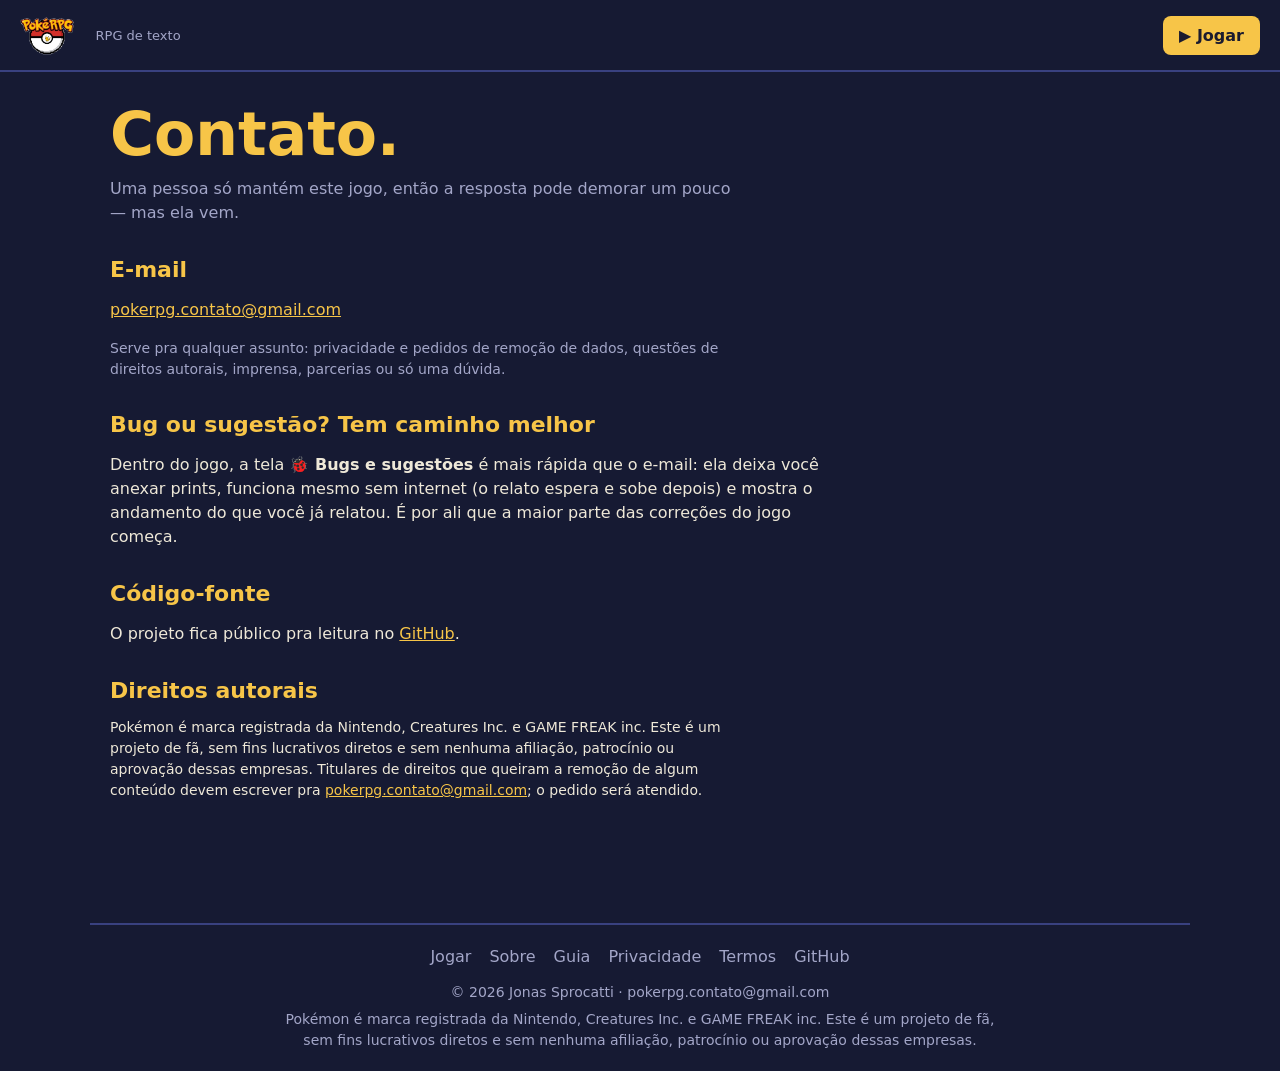
==== contato.html @ 0fe78b16 "feat: o site ganha as páginas que a revisão do AdSense procura O jogo era uma URL só: tudo montado e" ====
<!doctype html>
<html lang="pt-BR">
<head>
<meta charset="utf-8">
<meta name="viewport" content="width=device-width, initial-scale=1, viewport-fit=cover">
<title>Contato — PokéRPG</title>
<meta name="description" content="Como falar com quem mantém o PokéRPG: e-mail para privacidade, direitos autorais e imprensa, e o caminho mais rápido para bugs e sugestões.">
<link rel="canonical" href="https://poke-rpg-omega.vercel.app/contato.html">
<link rel="stylesheet" href="css/estilo.css">
<link rel="icon" type="image/png" sizes="32x32" href="img/favicon-32.png">
<link rel="icon" type="image/png" sizes="192x192" href="img/icone-192.png">
<meta name="theme-color" content="#161A33">
<meta property="og:type" content="article">
<meta property="og:site_name" content="PokéRPG">
<meta property="og:locale" content="pt_BR">
<meta property="og:title" content="Contato — PokéRPG">
<meta property="og:description" content="Como falar com quem mantém o PokéRPG: e-mail para privacidade, direitos autorais e imprensa, e o caminho mais rápido para bugs e sugestões.">
<meta property="og:image" content="https://poke-rpg-omega.vercel.app/img/og-imagem.png">
</head>
<body>
<header class="top">
  <div class="brand"><a class="brand-logo" href="./" aria-label="PokéRPG — ir para o jogo"><img src="img/logo.png" alt="" class="logo" width="373" height="309"></a><small>RPG de texto</small></div>
  <div class="top-r"><a class="btn" href="./">▶ Jogar</a></div>
</header>
<div id="app">
<main class="create pagina">
  <h1>Contato.</h1>

  <p class="lead">Uma pessoa só mantém este jogo, então a resposta pode demorar um pouco — mas ela vem.</p>

  <h2>E-mail</h2>
  <p><a href="mailto:pokerpg.contato@gmail.com">pokerpg.contato@gmail.com</a></p>
  <p class="small muted">Serve pra qualquer assunto: privacidade e pedidos de remoção de dados, questões de
    direitos autorais, imprensa, parcerias ou só uma dúvida.</p>

  <h2>Bug ou sugestão? Tem caminho melhor</h2>
  <p>Dentro do jogo, a tela <b>🐞 Bugs e sugestões</b> é mais rápida que o e-mail: ela deixa você anexar prints,
    funciona mesmo sem internet (o relato espera e sobe depois) e mostra o andamento do que você já relatou. É
    por ali que a maior parte das correções do jogo começa.</p>

  <h2>Código-fonte</h2>
  <p>O projeto fica público pra leitura no
    <a href="https://github.com/JonasSprocatti/PokeRPG" target="_blank" rel="noopener">GitHub</a>.</p>

  <h2>Direitos autorais</h2>
  <p class="small">Pokémon é marca registrada da Nintendo, Creatures Inc. e GAME FREAK inc. Este é um projeto de fã, sem fins lucrativos diretos e sem nenhuma afiliação, patrocínio ou aprovação dessas empresas. Titulares de direitos que queiram a remoção de algum conteúdo devem escrever
    pra <a href="mailto:pokerpg.contato@gmail.com">pokerpg.contato@gmail.com</a>; o pedido será atendido.</p>
</main>
</div>
<footer class="rodape-site">
    <nav aria-label="Páginas do site">
      <a href="./">Jogar</a>
      <a href="sobre.html">Sobre</a>
      <a href="guia.html">Guia</a>
      <a href="privacidade.html">Privacidade</a>
      <a href="termos.html">Termos</a>
      <a href="https://github.com/JonasSprocatti/PokeRPG" target="_blank" rel="noopener">GitHub</a>
    </nav>
    <p class="small muted">© 2026 Jonas Sprocatti · <a href="mailto:pokerpg.contato@gmail.com">pokerpg.contato@gmail.com</a></p>
    <p class="small muted">Pokémon é marca registrada da Nintendo, Creatures Inc. e GAME FREAK inc. Este é um projeto de fã, sem fins lucrativos diretos e sem nenhuma afiliação, patrocínio ou aprovação dessas empresas.</p>
  </footer>
</body>
</html>
---- css/estilo.css ----
:root{
  --ink:#161A33; --panel:#1F2447; --panel2:#282E5A; --line:#394180;
  --text:#EEE8D8; --muted:#A3A6C8; --yellow:#F7C548; --grass:#5FB36A; --red:#E4572E;
  --paper:#F4EFE3; --paper-ink:#1C1F3A;
  --display:'Fredoka', 'Atkinson Hyperlegible', system-ui, sans-serif; /* títulos e números: arredondada, 2/5/8 bem distintos */
  --body:'Atkinson Hyperlegible', system-ui, -apple-system, 'Segoe UI', sans-serif;
  box-sizing:border-box;
  padding-top:env(safe-area-inset-top,0px); padding-bottom:env(safe-area-inset-bottom,0px);
}
*,*::before,*::after{box-sizing:inherit}
html,body{margin:0}
body{background:var(--ink);color:var(--text);font:16px/1.5 var(--body);min-height:100vh;font-variant-numeric:tabular-nums}
button,input,select{font:inherit;color:inherit}
/* Base de TODO campo de texto e seletor do jogo. Sem isso o navegador desenha o padrão DELE (fundo branco) e o
   `color:inherit` da linha acima põe texto claro em cima do branco — quase ilegível, e uma faixa branca no meio
   de uma tela escura. Relato do usuário (29/09/2026): "uma faixa branca no meio do colorido", no Equipar item da
   Sala de Raide e na busca de Pokémon da criação. Antes cada tela estilizava o próprio campo à mão (uma dúzia de
   regras), então bastava esquecer uma pra nascer branca de novo — a regra abaixo é o piso pra todas, incluindo
   as telas que ainda nem existem.
   O `:where()` é o detalhe que faz isto ser PISO e não teto: ele NÃO soma especificidade, então a regra toda
   pesa (0,0,1) e qualquer regra por classe ganha dela (as ~13 que já existem, tipo `.search input`, seguem
   mandando na largura/padding delas). Com `:not()` solto pesaria (0,3,1) — MAIS que `.search input` —, e eu
   teria quebrado justamente os campos que já estavam certos.
   Caixa de marcar, rádio e botão de arquivo ficam de fora: têm desenho nativo que não se quer sobrescrever. */
input:where(:not([type=checkbox]):not([type=radio]):not([type=file])),select,textarea{
  background:var(--panel2);color:var(--text);border:2px solid var(--line);border-radius:10px;padding:9px 12px}
/* o menu que abre ao tocar num <select>: sem isto, alguns navegadores desenham a lista clara e herdam o texto
   claro do `color` acima, deixando a opção ilegível no exato momento de escolher */
select option{background:var(--panel2);color:var(--text)}
::placeholder{color:var(--muted);opacity:1}
/* microinteração global (pedido do usuário, 28/09/2026 — "mais vivo"): quase todo clicável do jogo É um
   <button> de verdade (o padrão data-act), então uma transição + um "afundar" no clique aqui cobre botão,
   golpe (.mv), carta de Pokémon (.pick/.hall-card), item da mochila etc. de graça, sem enumerar cada classe. */
button{cursor:pointer;transition:filter .15s ease,border-color .15s ease,background-color .15s ease,transform .1s ease}
button:active:not(:disabled){transform:scale(.96)}
button:disabled{cursor:not-allowed;opacity:.45}
:focus-visible{outline:3px solid var(--yellow);outline-offset:2px}
img{max-width:100%}
.muted{color:var(--muted)} .small{font-size:14px}

.top{display:flex;align-items:center;justify-content:space-between;gap:12px;padding:12px 20px;border-bottom:2px solid var(--line)}
.brand{display:flex;align-items:center;gap:10px}
/* a logo é um botão (data-act="inicio"): leva pra tela inicial. Sem borda/fundo de botão, com foco visível pra teclado */
.brand-logo{background:none;border:0;padding:0;margin:0;cursor:pointer;display:block;border-radius:8px;transition:transform .15s}
.brand-logo:hover{transform:scale(1.04)}
.brand-logo:focus-visible{outline:3px solid var(--accent,#f6c744);outline-offset:3px}
.brand .logo{height:46px;width:auto;display:block} /* img/logo.png (o favicon sai de img/favicon-32.png) */
.brand small{font:500 13px var(--display);color:var(--muted);margin-left:10px}
.top-r{display:flex;flex-wrap:wrap;gap:8px 10px;align-items:center;justify-content:flex-end;font:700 16px var(--display)}
/* topo: dinheiro sempre visível; botões (#topr + conta) no menu ☰ abaixo de 720px */
.top{position:relative}
/* carteira: pílula com 💰 no topo (fora do menu ☰), o mesmo valor na barra de turno da batalha e na loja */
.dinheiro{color:var(--yellow);white-space:nowrap;position:relative;display:inline-flex;align-items:center;gap:6px;
  background:var(--panel2);border:2px solid var(--line);border-radius:999px;padding:5px 14px;font-size:18px}
.dinheiro b{font-weight:800;letter-spacing:.01em}
.dinheiro:empty{display:none}
/* +₽/−₽ quando o valor muda: some sozinho; sem animação (prefers-reduced-motion) fica invisível — o valor novo já está na pílula */
.dinheiro-delta{position:absolute;right:8px;top:100%;margin-top:2px;font-size:14px;font-weight:800;opacity:0;pointer-events:none;
  text-shadow:0 1px 3px #000c;animation:dinheiro-delta 2.2s ease-out}
.dinheiro-delta.ganho{color:#5FB36A}
.dinheiro-delta.perda{color:#E4572E}
@keyframes dinheiro-delta{0%{opacity:0;transform:translateY(-6px)}12%{opacity:1;transform:none}75%{opacity:1}100%{opacity:0;transform:translateY(6px)}}
.carteira-mini{color:var(--yellow);font:800 15px var(--display);white-space:nowrap}
.carteira-loja{margin:0 0 10px;padding:8px 14px;background:var(--panel2);border:2px solid var(--line);border-radius:12px;color:var(--yellow);font:600 16px var(--display)}
.carteira-loja b{font-size:20px}
@media(max-width:720px){.dinheiro{font-size:17px;padding:6px 12px;min-height:44px}}
.burger{display:none}
.menu-links{display:contents} /* no computador some da conta: filhos ficam em linha no .top-r */
#topr{flex-wrap:wrap;justify-content:flex-end}
.btn-login{border-radius:999px;padding:8px 18px;box-shadow:0 0 0 3px rgba(247,197,72,.25)}
@media(max-width:720px){
  .top{padding:10px 14px}
  .brand small{display:none}
  .brand .logo{height:38px}
  .burger{display:grid;place-items:center;width:44px;height:44px;background:var(--panel2);border:2px solid var(--line);border-radius:10px;font-size:20px;line-height:1}
  .menu-links{display:none;position:absolute;top:calc(100% + 6px);left:10px;right:10px;z-index:9;flex-direction:column;gap:10px;
    background:var(--panel);border:2px solid var(--line);border-radius:14px;padding:12px;box-shadow:0 14px 34px rgba(0,0,0,.5)}
  .menu-links.open{display:flex}
  .menu-links .top-r,#conta-chip{flex-direction:column;align-items:stretch;gap:8px}
  .menu-links .btn{width:100%;text-align:center;padding:12px 14px;font-size:16px}
  .selo-offline{text-align:center}
}
/* ícone do jogador, amigos, convites */
.icone-mini{width:32px;height:32px;image-rendering:pixelated;vertical-align:middle;margin:-6px 4px -6px -4px}
.icone-grande{width:96px;height:96px;image-rendering:pixelated}
.chip-conta{display:inline-flex;align-items:center;gap:2px;position:relative}
/* ---- eventos semanais (js/evento.js, js/boss.js): caixa do chefe na rota, selo no mapa, barras do chefe e insígnias ---- */
.chefe-box.evento{border-color:#b45cff;background:radial-gradient(120% 160% at 0% 0%,rgba(180,92,255,.28),transparent 60%),var(--panel2);
  box-shadow:0 0 0 1px rgba(180,92,255,.4) inset,0 0 18px rgba(180,92,255,.35);animation:evento-pulso 2.8s ease-in-out infinite}
.chefe-box.evento img{filter:drop-shadow(0 0 8px rgba(180,92,255,.9))}
@keyframes evento-pulso{50%{box-shadow:0 0 0 1px rgba(180,92,255,.6) inset,0 0 28px rgba(180,92,255,.6)}}
.gen-card.evento{border-color:#b45cff;box-shadow:0 0 16px rgba(180,92,255,.55);position:relative}
.gen-card.evento .evento-sprite{filter:drop-shadow(0 0 7px rgba(210,150,255,.95))}
.gen-card .evento-tag{position:absolute;top:6px;right:6px;font-size:10px;font-weight:700;letter-spacing:.06em;background:#b45cff;color:#fff;padding:1px 7px;border-radius:999px}
.chefe-box.evento.em-breve{opacity:.92;animation:none}
button.link{background:none;border:0;padding:0;font:inherit;color:#b45cff;text-decoration:underline;cursor:pointer}
/* ---- Arena do Chefe (js/arena.js), Hall da Fama e ajuda dos chefes ---- */
.ajuda-chefes{margin:10px 0;border:2px solid var(--line);border-radius:12px;background:var(--panel);padding:8px 12px}
.ajuda-chefes summary{cursor:pointer;font-weight:700}
.ajuda-chefes .ajuda-corpo{margin-top:8px;font-size:.95em}
.ajuda-chefes h5{margin:12px 0 4px;color:#b45cff}
.ajuda-tabela-caixa{overflow-x:auto;margin:6px 0}
.ajuda-tabela{border-collapse:collapse;width:100%;font-size:.92em}
.ajuda-tabela th,.ajuda-tabela td{border:1px solid var(--line);padding:6px 8px;vertical-align:top;text-align:left}
.ajuda-tabela th{background:var(--panel2)}
.ajuda-tabela td:first-child{min-width:120px}
.ajuda-chefes ul{margin:4px 0 8px 18px;padding:0}
.ajuda-chefes li{margin:3px 0}
.hall-lista{display:grid;grid-template-columns:repeat(auto-fill,minmax(150px,1fr));gap:10px;margin-top:8px}
.hall-card{display:flex;flex-direction:column;align-items:center;gap:2px;padding:10px 8px;border-radius:12px;border:2px solid var(--line);background:var(--panel2);color:inherit;cursor:pointer;text-align:center}
.hall-card img{width:72px;height:72px;image-rendering:pixelated}
.hall-card.on{border-color:#b45cff;box-shadow:0 0 14px rgba(180,92,255,.6)}
.hall-card:disabled{opacity:.45;cursor:not-allowed}
.perfil-cab{display:flex;align-items:center;gap:16px;flex-wrap:wrap}
.perfil-cab h2{margin:0}
.runs-perfil{list-style:none;padding:0;margin:0;display:grid;gap:8px}
.run-perfil{display:grid;grid-template-columns:56px 1fr;align-items:center;gap:10px;padding:6px 8px;border-radius:10px;border:2px solid var(--line);background:var(--panel2)}
.run-perfil img{width:56px;height:56px;image-rendering:pixelated}
.run-perfil small{display:block}
.raide-lista{list-style:none;padding:0;margin:6px 0;display:flex;flex-wrap:wrap;gap:8px}
.raide-lista li{padding:4px 10px;border-radius:999px;border:2px solid var(--line);background:var(--panel2);display:flex;align-items:center;gap:8px}
/* "Equipar item": cada Pokémon numa linha só (nome + seletor). Era um flex solto sem moldura, o que deixava o
   seletor boiando no meio do painel — com o fundo branco padrão do navegador em cima disso, virou "uma faixa
   branca no meio do colorido" (relato do usuário, 29/09/2026). Agora cada linha é um cartão com a MESMA moldura
   dos outros da tela (.hall-card / .raide-lista li), e o seletor ocupa o espaço que sobra em vez de esticar. */
.equip-linha{display:flex;align-items:center;justify-content:space-between;gap:10px;margin-top:8px;padding:8px 10px;
  border:2px solid var(--line);border-radius:12px;background:var(--panel2);font-weight:700}
.equip-linha select{flex:1;min-width:0;max-width:62%;background:var(--panel);font-weight:400}
.agenda-evento{margin:12px 0;padding:12px 14px;border-radius:12px;border:2px solid #b45cff;background:var(--panel)}
.agenda-evento h4{margin:0 0 6px}
.agenda-aviso{margin:6px 0 10px;padding:8px 10px;border-radius:10px;background:rgba(180,92,255,.18);border:1px solid #b45cff}
.agenda-lista{list-style:none;padding:0;margin:0 0 8px;display:grid;gap:8px}
.agenda-lista li{display:grid;grid-template-columns:56px 1fr;align-items:center;gap:10px;padding:6px 8px;border-radius:10px;border:2px solid var(--line)}
.agenda-lista li.atual{border-color:#b45cff;box-shadow:0 0 12px rgba(180,92,255,.5)}
.agenda-lista img{width:56px;height:56px;image-rendering:pixelated;filter:drop-shadow(0 0 5px rgba(180,92,255,.7))}
.agenda-lista small{display:block}
.boss-fraco{margin-top:4px;font-size:12px;font-weight:700}
.boss-info{margin-top:6px}
.boss-coura .fill{background:linear-gradient(90deg,#7bd0ff,#b45cff)}
.boss-coura.exposto .fill{background:#e4572e}
.boss-fase{font-size:12px;font-weight:700;color:#8a3fd8;margin-top:2px}
.boss-carga{margin-top:5px;padding:5px 7px;border-radius:8px;background:#fff1cf;color:#7a3a00;font-size:12px;border:2px solid #f0a020;animation:evento-pulso 1.2s ease-in-out infinite}
.badge-nome{margin-left:6px;font-size:1.05em;filter:drop-shadow(0 0 3px rgba(180,92,255,.8))}
.insignias{list-style:none;padding:0;margin:0;display:grid;gap:10px}
.insignia{display:grid;grid-template-columns:auto 1fr auto;align-items:center;gap:12px;padding:10px 12px;border-radius:12px;border:2px solid var(--line);background:var(--panel)}
.insignia.ganha{border-color:#b45cff}.insignia.bloqueada{opacity:.6}.insignia.exibida{box-shadow:0 0 14px rgba(180,92,255,.55)}
.insignia-icone{font-size:2rem}
@media(max-width:520px){.insignia{grid-template-columns:auto 1fr}.insignia .btn{grid-column:1/-1}}
/* ---- insígnia Alpha (js/alpha.js): medalha dourada com uma Poké Ball; raios girando devagar e estrelas cintilando ---- */
.alpha-svg{display:block;width:120px;height:120px;filter:drop-shadow(0 4px 10px rgba(246,199,68,.45))}
.alpha-svg.compacto{width:22px;height:22px;filter:drop-shadow(0 0 3px rgba(246,199,68,.7))}
.alpha-mini{display:inline-flex;margin-left:6px;vertical-align:middle}
.alpha-raios{transform-origin:60px 60px;animation:alpha-gira 40s linear infinite}
.alpha-estrelas{animation:alpha-brilha 2.6s ease-in-out infinite}
@keyframes alpha-gira{to{transform:rotate(360deg)}}
@keyframes alpha-brilha{0%,100%{opacity:1}50%{opacity:.35}}
.alpha-card{display:flex;align-items:center;gap:20px;flex-wrap:wrap;border:2px solid #f6c744;
  background:radial-gradient(120% 140% at 0% 0%,rgba(246,199,68,.22),transparent 55%),linear-gradient(135deg,#1b1f45,#12142e);
  box-shadow:0 0 0 1px rgba(246,199,68,.25) inset,0 6px 22px rgba(246,199,68,.18)}
.alpha-card .alpha-medalha{flex:0 0 auto}
.alpha-card .alpha-texto{flex:1 1 220px;min-width:0}
.alpha-card h3{margin:2px 0 6px;color:#ffe27a;font-size:1.3rem;letter-spacing:.02em}
.alpha-card p{margin:4px 0}
.alpha-selo{display:inline-block;font-size:.7rem;font-weight:700;letter-spacing:.14em;text-transform:uppercase;color:#3a2404;
  background:linear-gradient(135deg,#fff4b8,#f6c744 55%,#c98a1a);padding:2px 10px;border-radius:999px}
@media(max-width:520px){.alpha-card{justify-content:center;text-align:center}}
.bolinha{background:var(--red);color:#fff;border-radius:999px;font-size:11px;min-width:18px;height:18px;display:inline-grid;place-items:center;margin-left:4px}
.icone-editor{display:grid;grid-template-columns:auto 1fr;gap:16px;align-items:center}
@media(max-width:520px){.icone-editor{grid-template-columns:1fr}}
.icone-preview{display:grid;place-items:center;background:var(--panel2);border-radius:14px;padding:8px 14px;font:600 14px var(--display)}
.icone-controles{display:grid;gap:10px}
.icone-controles input,#amigo-codigo{flex:1;min-width:0;background:var(--panel2);border:2px solid var(--line);border-radius:10px;padding:9px 12px;color:var(--text)}
.pv.conta + .pv.conta{margin-top:16px}
ul.amigos{list-style:none;margin:6px 0 12px;padding:0;display:grid;gap:6px}
ul.amigos li{display:flex;align-items:center;gap:8px;background:var(--panel2);border-radius:10px;padding:6px 10px}
ul.amigos li b{flex:1}
ul.amigos .subrow{width:auto}
.codigo{font-family:var(--display);letter-spacing:.12em;background:var(--yellow);color:#1b1b2f;border-radius:8px;padding:0 10px}
.mp-convites{display:flex;flex-wrap:wrap;gap:6px;align-items:center;width:100%}
.mp-nome{display:flex;align-items:center}
table.ranking td.jogador{white-space:nowrap}
#toasts{position:fixed;right:14px;bottom:14px;z-index:20;display:grid;gap:8px;max-width:min(380px,calc(100vw - 28px))}
.toast{display:grid;grid-template-columns:1fr auto;gap:8px;align-items:start;background:var(--panel);border:2px solid var(--yellow);border-radius:14px;padding:12px 14px;box-shadow:0 12px 30px rgba(0,0,0,.5)}
.toast-x{background:none;border:0;color:var(--muted);font-size:16px}
/* banner de consentimento de cookies/anúncio (js/ads.js) — rodapé fixo, não bloqueia o jogo */
.cookie-banner{position:fixed;left:0;right:0;bottom:0;z-index:30;display:flex;flex-wrap:wrap;gap:10px 16px;align-items:center;justify-content:space-between;background:var(--panel);border-top:2px solid var(--yellow);padding:12px 16px;box-shadow:0 -8px 24px rgba(0,0,0,.4)}
.cookie-banner p{margin:0;font-size:14px;color:var(--text);max-width:640px}
.cookie-banner .link{background:none;border:0;color:var(--yellow);text-decoration:underline;cursor:pointer;font:inherit;padding:0}
.cookie-banner .choices{display:flex;gap:8px;flex:none}
.ads-slot{margin:24px 0 0;min-height:90px;display:flex;align-items:center;justify-content:center;overflow:hidden}
/* bugs e sugestões */
.relato-card{max-width:640px}
.relato-card textarea{background:var(--panel2);border:2px solid var(--line);border-radius:10px;padding:10px 12px;color:var(--text);font:inherit;resize:vertical}
.relato-card .campo input{background:var(--panel2);border:2px solid var(--line);border-radius:10px;padding:10px 12px;color:var(--text)}
.rel-tipos{grid-template-columns:1fr 1fr}
@media(max-width:520px){.rel-tipos{grid-template-columns:1fr}}
/* imagens do relato: miniaturas com botão de tirar (visível sempre — nada de "só no hover") */
.rel-imagens{display:flex;flex-direction:column;gap:8px}
.rel-thumbs{display:flex;flex-wrap:wrap;gap:10px}
.rel-thumb{margin:0;display:flex;flex-direction:column;gap:4px;width:150px;background:var(--panel2);border:2px solid var(--line);border-radius:10px;padding:6px}
.rel-thumb img{width:100%;height:100px;object-fit:cover;border-radius:6px;background:var(--ink)}
.rel-thumb figcaption{font-size:12px;color:var(--muted);overflow:hidden;text-overflow:ellipsis;white-space:nowrap}
.rel-add{align-self:flex-start;cursor:pointer}
@media(max-width:520px){.rel-thumb{width:calc(50% - 5px)}}
.rel-ctx{max-height:220px;overflow:auto;background:var(--ink);border-radius:8px;padding:8px;font-size:12px;white-space:pre-wrap}
/* "Seus relatos": a situação de cada um (dados.STATUS_RELATO). A cor é reforço, não a informação — o rótulo já
   diz "Atendido"/"Aguardando" por escrito, porque quem não distingue verde de amarelo tem de conseguir ler. */
ul.rel-meus{list-style:none;margin:6px 0 12px;padding:0;display:grid;gap:8px}
ul.rel-meus li{background:var(--panel2);border:2px solid var(--line);border-left-width:5px;border-radius:10px;padding:8px 12px;display:grid;gap:3px}
.rel-meu-topo{display:flex;align-items:center;gap:10px;flex-wrap:wrap;justify-content:space-between}
.rel-situacao{font:600 13px var(--body);white-space:nowrap}
ul.rel-meus li.atendido{border-left-color:var(--grass)}
ul.rel-meus li.aguardando{border-left-color:var(--yellow)}
ul.rel-meus li.analise{border-left-color:var(--muted)}
ul.rel-meus li.arquivado{border-left-color:var(--line)}
.rel-situacao.atendido{color:var(--grass)}
.rel-situacao.aguardando{color:var(--yellow)}
.rel-resposta{display:block;margin-top:2px;padding-top:4px;border-top:1px solid var(--line)}
.rel-sem-conta{background:var(--panel2);border:2px dashed var(--line);border-radius:10px;padding:10px 12px}
/* tela de login */
.login-card{max-width:460px;background:var(--panel);border:2px solid var(--line);border-radius:18px;padding:24px;display:grid;gap:12px}
.login-card h2{margin:0;font:700 24px var(--display)}
.login-card p{margin:0}
.btn-google{display:flex;align-items:center;justify-content:center;gap:12px;width:100%;background:#fff;color:#1f1f1f;border:1px solid #747775;border-radius:999px;padding:12px 18px;font:600 16px var(--body)}
.btn-google:hover{background:#f2f2f2}
.login-ou{display:flex;align-items:center;gap:10px;color:var(--muted);font-size:14px}
.login-ou::before,.login-ou::after{content:'';flex:1;height:2px;background:var(--line)}
.login-card input{flex:1;min-width:0;background:var(--panel2);border:2px solid var(--line);border-radius:10px;padding:11px 12px;color:var(--text)}
.login-card .subrow{flex-wrap:nowrap}
@media(max-width:420px){.login-card .subrow{flex-wrap:wrap}.login-card .subrow .btn{width:100%}}

.btn{background:var(--yellow);color:#1b1b2f;border:0;border-radius:8px;padding:10px 16px;font-weight:700}
.btn:hover:not(:disabled){filter:brightness(1.08)}
.btn.ghost{background:transparent;color:var(--text);border:2px solid var(--line)}
.btn.ghost:hover:not(:disabled){border-color:var(--yellow)}
.btn.big{padding:14px 22px;font-size:17px}
.btn.sm{padding:5px 10px;font-size:14px}

.ty{display:inline-block;padding:1px 10px;border-radius:999px;font:700 12px/1.6 var(--display);background:var(--c);color:var(--tc)}
.types{display:flex;gap:6px;flex-wrap:wrap}

/* Transição de tela (pedido do usuário, 28/09/2026 — "mais vivo"): toda troca de tela reescreve #app inteiro
   (sem diffing, ver o topo de render.js), então uma animação na entrada de `.create`/`.game` — os DOIS
   contêineres de topo que TODA tela usa (ver `casca()` de ranking.js/perfil-amigo.js e a lista de `$('#app').
   innerHTML =` em cada arquivo de tela) — cobre toda navegação do jogo de graça, sem mexer em cada tela
   individualmente. Telas que se redesenham em etapas (ranking/perfil: "carregando…" → conteúdo) reanimam a
   cada etapa, o que é o comportamento certo (cada etapa É uma tela nova pro jogador). */
@keyframes tela-entra{from{opacity:0;transform:translateY(4px)}to{opacity:1;transform:none}}
.create,.game{animation:tela-entra .18s ease-out}

/* criação */
.create{max-width:1100px;margin:0 auto;padding:32px 20px 60px}
.create h1{font:700 clamp(34px,5.5vw,60px)/1.02 var(--display);margin:0 0 12px;color:var(--yellow);max-width:14ch}
.create .lead{max-width:62ch;color:var(--muted);margin:0}
.online-marcador{color:var(--muted);font-size:14px;margin:2px 0 8px}
.dot-viva{display:inline-block;animation:pulso-status 1.8s ease-in-out infinite}
.rodape-creditos{margin:40px 0 0;text-align:center}
.rodape-creditos a{color:inherit}

/* Páginas de texto corrido (privacidade, termos, sobre, guia — a tela do jogo e o .html estático gerado por
   ferramentas/gerar-paginas.mjs usam a MESMA marcação). Larguras de leitura: linha longa demais faz o olho
   perder a volta, e estas páginas são as únicas do projeto com parágrafos de verdade. */
.pagina h2{font:700 22px var(--display);color:var(--yellow);margin:32px 0 10px;max-width:40ch}
.pagina h2.passo{color:var(--text)}  /* o numerado já tem a bolinha amarela; dois amarelos brigam */
.pagina p,.pagina ul,.pagina ol{max-width:72ch}
.pagina li{margin:4px 0}
.pagina a{color:var(--yellow)}
/* Nas páginas estáticas não há JS pra tratar clique, então o "▶ Jogar" do topo é um link de verdade usando
   .btn — que foi escrito pra <button> e não traz nem display de bloco nem o sublinhado desligado. */
a.btn{display:inline-block;text-decoration:none}

/* Rodapé do site: os links legais (privacidade, termos, contato) precisam estar em toda página — é o que a
   revisão do AdSense procura e o que um visitante perdido usa. Dentro do JOGO ele some: ver .game abaixo. */
.rodape-site{max-width:1100px;margin:48px auto 0;padding:20px;border-top:2px solid var(--line);text-align:center}
.rodape-site nav{display:flex;flex-wrap:wrap;gap:8px 18px;justify-content:center;margin-bottom:12px}
.rodape-site a{color:var(--muted);text-decoration:none;border-bottom:1px solid transparent}
.rodape-site a:hover{color:var(--yellow);border-bottom-color:currentColor}
.rodape-site p{max-width:80ch;margin:6px auto 0}
/* Em batalha o rodapé só atrapalha: cria rolagem embaixo dos painéis e põe link de "Termos" ao lado do botão de
   atacar. `:has()` resolve sem JS — quem desenha a tela não precisa lembrar de nada. */
#app:has(> .game) ~ .rodape-site{display:none}
.passo{display:flex;align-items:center;gap:10px;font:700 20px var(--display);color:var(--text);margin:30px 0 12px}
.passo > span:first-child{display:grid;place-items:center;width:30px;height:30px;border-radius:50%;background:var(--yellow);color:#1b1b2f;font-size:16px}
.difs{display:grid;grid-template-columns:repeat(auto-fill,minmax(230px,1fr));gap:8px}
#rnd{margin-top:4px}
.search{display:flex;gap:10px;margin:26px 0 16px;flex-wrap:wrap}
.search input{flex:1;min-width:220px;background:var(--panel);border:2px solid var(--line);border-radius:10px;padding:12px 14px;font-size:17px}
.picks{display:grid;grid-template-columns:repeat(auto-fill,minmax(82px,1fr));gap:8px}
.pick{background:var(--panel);border:2px solid var(--line);border-radius:12px;padding:2px 2px 6px;display:grid;place-items:center;font-size:12px;color:var(--muted);transition:transform .12s ease}
.pick:hover{border-color:var(--yellow);color:var(--text);transform:translateY(-3px)}
.pick.on{border-color:var(--yellow);color:var(--text);background:var(--panel2)}
.pick img{width:72px;height:72px;image-rendering:pixelated}
.notice{background:#3a1f2a;border:2px solid var(--red);border-radius:12px;padding:14px 16px;margin-top:18px}
.loading{font:500 16px var(--display);color:var(--muted)}
.err{color:#ff9b82}

/* ===== tutorial (js/tela-tutorial.js): tour guiado + demonstração ===== */
.tut-passos{display:flex;gap:6px;margin-bottom:18px}
.tut-ponto{width:10px;height:10px;border-radius:50%;background:var(--panel2);border:2px solid var(--line)}
.tut-ponto.on{background:var(--yellow);border-color:var(--yellow)}
.tut-ponto.feito{background:var(--grass);border-color:var(--grass)}
.tut-mon{display:flex;align-items:center;gap:12px;background:var(--panel);border:2px solid var(--line);border-radius:12px;padding:10px 14px;margin-top:16px;max-width:420px}
.tut-mon img{width:56px;height:56px;image-rendering:pixelated;flex:none}
.tut-mon .hp{margin-top:4px}
.tut-duelo{display:flex;flex-wrap:wrap;gap:14px;margin-top:16px}
.tut-nav{margin-top:22px}

.pv{display:grid;grid-template-columns:minmax(220px,320px) 1fr;gap:28px;margin-top:28px;background:var(--panel);border:2px solid var(--line);border-radius:16px;padding:24px}
@media(max-width:760px){.pv{grid-template-columns:1fr}}
.pv-art{background:var(--panel2);border-radius:14px;display:grid;place-items:center;padding:10px;align-self:start}
.pv-art img{width:100%;aspect-ratio:1;object-fit:contain;animation:flutuar 3.2s ease-in-out infinite}
/* o Pokémon escolhido "flutua" na prévia (o único sprite grande e sozinho da tela inicial — um grid inteiro
   flutuando ao mesmo tempo ficaria ocupado demais; aqui, sozinho, é só vida) */
@keyframes flutuar{0%,100%{transform:translateY(0)}50%{transform:translateY(-6px)}}
.dexno{font:500 14px var(--display);color:var(--muted);margin:0}
.pv h2{font:700 40px/1.1 var(--display);margin:2px 0 10px}
.pv h3{font:700 16px var(--display);color:var(--yellow);margin:20px 0 8px}
.bs{display:grid;grid-template-columns:90px 38px 1fr;align-items:center;gap:8px;font-size:14px}
.bs span{color:var(--muted)} .bs b{text-align:right;font-family:var(--display)}
.bs i{display:block;height:8px;border-radius:4px;background:var(--yellow)}
.bs.total i{background:none}
.basestats{display:grid;gap:3px;margin-top:16px}
.abils{display:grid;gap:8px}
.abil{text-align:left;background:var(--panel2);border:2px solid var(--line);border-radius:10px;padding:10px 12px}
.abil.on{border-color:var(--yellow)}
.abil em{font-style:normal;font-size:12px;color:var(--muted);border:1px solid var(--line);border-radius:6px;padding:0 6px;margin-left:6px}
.abil small{display:block;color:var(--muted);margin-top:2px}
.impl{font-size:12px;color:var(--grass);margin-left:6px}
.impl-futura{font-size:12px;color:var(--muted);font-style:italic;margin-left:6px}
.abil .impl-futura{display:block;margin:2px 0 0}
.row3{display:grid;grid-template-columns:repeat(3,1fr);gap:12px;margin-top:18px}
@media(max-width:560px){.row3{grid-template-columns:1fr}}
.row3 label{display:grid;gap:4px;font-size:14px;color:var(--muted)}
.row3 select,.row3 input{background:var(--panel2);border:2px solid var(--line);border-radius:8px;padding:8px 10px;color:var(--text)}
.pv .btn.big{margin-top:18px}

/* jogo */
/* tela do jogo: coluna esq · divisória · centro (cena fixa + zona + ações) · divisória · coluna dir.
   Larguras vêm de --larg-esq/--larg-dir (paineis.js, arrastando a divisória). */
.game{display:grid;grid-template-columns:var(--larg-esq,340px) 10px minmax(420px,1fr) 10px var(--larg-dir,340px);gap:0 6px;padding:20px;max-width:1800px;margin:0 auto;align-items:start}
.stage{display:grid;gap:14px;min-width:0}
.zona{display:grid;gap:14px;align-content:start;min-width:0;min-height:60px;border-radius:14px}
.zona.vazia{border:2px dashed var(--line);display:grid;place-items:center}
.zona.vazia::before{content:'Arraste um painel pra cá';color:var(--muted);font-size:14px}
.divisor{cursor:col-resize;align-self:stretch;border-radius:5px;touch-action:none}
.divisor:hover,.divisor.ativo{background:var(--line)}
/* painel */
.painel{background:var(--panel);border:2px solid var(--line);border-radius:14px;min-width:0}
.painel.arrastando{opacity:.4}
.painel-cab{display:flex;align-items:center;gap:8px;padding:8px 10px 8px 12px;border-bottom:2px solid var(--line);cursor:grab}
.painel.recolhido .painel-cab{border-bottom:0}
.painel-cab .alca{color:var(--muted);font-size:18px;line-height:1}
.painel-titulo{flex:1;min-width:0;margin:0;font:700 15px var(--display);color:var(--yellow);white-space:nowrap;overflow:hidden;text-overflow:ellipsis}
.painel-botoes{display:flex;gap:2px}
.painel-botoes button{background:none;border:0;color:var(--muted);border-radius:6px;padding:2px 6px;font-size:13px}
.painel-botoes button:hover{background:var(--panel2);color:var(--text)}
.painel-corpo{padding:14px 16px;overflow:auto;resize:vertical;min-height:60px}
.painel-marcador{height:6px;border-radius:3px;background:var(--yellow)}
.painel[data-painel="log"] .painel-corpo{padding:8px;display:flex}
.painel[data-painel="log"] .textbox{margin:0;flex:1;display:flex;min-height:0}
.painel[data-painel="log"] .log{height:auto;flex:1;min-height:0}
/* celular: uma coluna, cena primeiro; reordenar pelos botões ▲▼⇄ (arrastar no toque é ruim) */
/* ==================== celular / tela estreita ====================
   Uma coluna só. Na batalha, apenas a CENA fica presa no topo (compacta), então dá pra ver o Pokémon enquanto
   escolhe o golpe; golpes, registro e painéis rolam por baixo, todos alcançáveis. Nada é escondido — as abas que
   trocavam o que aparecia no meio foram removidas (ver paineis.js).
   Também entra aqui um celular DEITADO: as 3 colunas do desktop (`--larg-esq` 340px + centro 420px + `--larg-dir`
   340px, mais de 1100px no total) não cabem numa tela baixa e um pouco mais larga que 880px — sem isso o jogo
   ficava cortado/com rolagem lateral fora da batalha. O tratamento ESPECIAL da batalha em paisagem (cena vira
   coluna, não fica presa no topo) está no bloco "celular deitado" logo abaixo. */
@media(max-width:880px),(orientation:landscape) and (max-height:500px){
  .game{grid-template-columns:1fr;gap:14px}
  .stage{order:-1}
  .divisor{display:none}
  .painel-cab{cursor:default}
  .painel-cab .alca{display:none}
  .painel-corpo{resize:none}
  .zona.vazia{display:none}
  /* fora da batalha: o botão de explorar/centro/loja acompanha a rolagem */
  #actions{position:sticky;bottom:0;z-index:7;background:var(--ink);padding:10px 0 calc(10px + env(safe-area-inset-bottom));margin-top:-4px}
  .dexr-grade{max-height:46vh;overflow:auto}

  /* ---- batalha: só a CENA fica presa no topo; o resto da página rola normalmente por baixo ----
     Antes a .stage inteira (cena + golpes + ações) era sticky e umas abas escolhiam o que aparecia no meio; isso
     escondia os painéis (ficha dos aliados, missões, mochila) e comia uma faixa de tela. Hoje nada é escondido:
     a cena acompanha a rolagem, em no máximo 38vh, e você chega em tudo descendo a página. */
  body.em-batalha .game{padding:10px;gap:10px}
  body.em-batalha #actions{position:static;padding:0;margin:0}
  body.em-batalha .scene.battle{position:sticky;top:0;z-index:8;max-height:38vh;overflow:auto;min-height:0;padding:10px 12px;gap:4px;box-shadow:0 6px 12px -8px #0008}
  body.em-batalha .mon{width:112px;height:92px}
  body.em-batalha .spr{width:92px;height:92px}
  body.em-batalha .spr.back{width:104px;height:104px}
  body.em-batalha .mon.mini{width:56px;height:56px;margin-left:-8px}
  body.em-batalha .mon.mini .spr{width:52px;height:52px}
  body.em-batalha .plate{padding:6px 9px}
  body.em-batalha .pl-top{font-size:14px}
  body.em-batalha .turno-bar{padding:4px 8px;font-size:12px}
  body.em-batalha .carteira-mini{font-size:13px}
  body.em-batalha .mv{padding:7px 10px}
  body.em-batalha .mv b{font-size:15px}
  body.em-batalha .mv small{display:none}          /* a descrição fica no toque longo (title); aqui o espaço é curto */
  body.em-batalha .bag-grid{grid-template-columns:repeat(auto-fill,minmax(110px,1fr))}
  body.em-batalha .painel-corpo{height:auto}
  body.em-batalha .painel[data-painel="log"] .painel-corpo{max-height:40vh}
}
@media(max-width:420px){
  body.em-batalha .mon{width:96px;height:80px}
  body.em-batalha .spr{width:80px;height:80px}
  body.em-batalha .spr.back{width:92px;height:92px}
  body.em-batalha .painel[data-painel="log"] .painel-corpo{max-height:32vh}
}
/* ==================== celular deitado (paisagem) ====================
   O bloco "celular" acima foi pensado pra RETRATO (tela alta e estreita: cena presa no topo, resto rola embaixo).
   Paisagem é o oposto — larga e baixa — e presa no topo ali sobraria pouquíssima altura pro resto. Aqui a cena
   vira uma COLUNA fixa à esquerda (a altura toda da tela) e tudo mais (golpes, log, painéis) numa coluna à
   direita que rola por dentro. Gatilho por ALTURA (`max-height`), não largura: um celular deitado pode passar
   de 880px de largura (o limiar do bloco retrato) e continuar sendo um celular deitado, baixo o bastante pra
   precisar do mesmo tratamento — só telas realmente baixas entram aqui, então tablet/desktop landscape (bem
   mais altos) não são afetados. `.stage{display:contents}`: a MESMA técnica já usada em `.menu-links` (topo, no
   celular) pra "abrir" um elemento e deixar os FILHOS dele participarem do grid do PAI — sem isso, `#scene`
   (dentro de `.stage`) não teria como virar uma coluna própria de `.game` (`.stage` é irmão das zonas esq/dir,
   não pai delas). */
@media(orientation:landscape) and (max-height:500px){
  body.em-batalha .game{grid-template-columns:minmax(180px,36%) 1fr;gap:10px;padding:8px}
  body.em-batalha .stage{display:contents}
  body.em-batalha .divisor{display:none}
  body.em-batalha .scene.battle{grid-column:1;position:sticky;top:8px;max-height:calc(100vh - 16px);height:calc(100vh - 16px);overflow:auto;gap:4px;padding:8px 10px}
  /* ordem na coluna direita: golpes primeiro (é o que se usa a cada turno), depois painel central (se algo
     estiver ancorado lá), depois ficha/log/mochila/etc. — sem isso a ordem do DOM enterraria os golpes embaixo
     dos painéis da esquerda */
  body.em-batalha #actions{grid-column:2;order:-2;position:static}
  body.em-batalha .zona[data-zona="centro"]{grid-column:2;order:-1}
  body.em-batalha .zona[data-zona="esq"],body.em-batalha .zona[data-zona="dir"]{grid-column:2}
  body.em-batalha .mon{width:88px;height:74px}
  body.em-batalha .spr{width:72px;height:72px}
  body.em-batalha .spr.back{width:82px;height:82px}
  body.em-batalha .mon.mini{width:48px;height:48px;margin-left:-6px}
  body.em-batalha .mon.mini .spr{width:44px;height:44px}
  body.em-batalha .painel[data-painel="log"] .painel-corpo{max-height:26vh}
}
.me{display:flex;gap:12px;align-items:center}
.me img{width:96px;height:96px;image-rendering:pixelated;object-fit:contain;background:var(--panel2);border-radius:12px;flex:none}
.me h2{margin:0;font:700 26px/1.1 var(--display)}
.me .sub{color:var(--muted);font-size:14px;margin:2px 0 6px}
.bars{margin:14px 0 6px;display:grid;gap:6px}
.hp{display:grid;grid-template-columns:24px 1fr auto;align-items:center;gap:8px;font:700 12px var(--display)}
.bar{height:10px;border-radius:5px;background:#0f1230;overflow:hidden}
.fill{height:100%;border-radius:5px;transition:width .45s ease}
.xp .fill{background:#6fa8ff}
.chips{display:flex;gap:4px;flex-wrap:wrap;min-height:4px;margin-top:4px}
.st{font:700 11px/1.7 var(--display);padding:0 7px;border-radius:5px;background:#555;color:#fff}
.st-burn{background:#d9532b}.st-poison{background:#9b3fa0}.st-paralysis{background:#c9a400;color:#222}.st-sleep{background:#6c7086}.st-freeze{background:#4fb3c9;color:#12303a}
.stg{font:700 11px/1.7 var(--display);padding:0 6px;border-radius:5px}
.stg.up{background:#2f7a45;color:#e8ffe9}.stg.down{background:#8f3526;color:#ffe9e4}
table.stats{width:100%;border-collapse:collapse;font-size:14px;margin-top:6px}
table.stats th{font-weight:400;color:var(--muted);text-align:right;padding:2px 4px;font-size:12px}
table.stats td{text-align:right;padding:4px;border-top:1px solid var(--line);font-variant-numeric:tabular-nums}
table.stats td:first-child,table.stats th:first-child{text-align:left}
table.stats td.v{font:700 15px var(--display)}
.up{color:#7fd88a}.down{color:#ff8a6b}
.sec{margin-top:18px}
.sec h3{font:700 15px var(--display);color:var(--yellow);margin:0 0 6px}
.sec p{margin:0}
.mlist details{border-top:1px solid var(--line);padding:6px 0}
.mlist summary{display:grid;grid-template-columns:1fr auto;gap:2px 8px;cursor:pointer;list-style:none}
.mlist summary::-webkit-details-marker{display:none}
.mlist summary b{font:700 15px var(--display)}
.mlist summary small{color:var(--muted);grid-column:1/-1}
.mlist .pp{font:500 13px var(--display);color:var(--yellow)}
.mv-nome{display:flex;align-items:center;gap:6px;min-width:0}
.mv-ordem{display:flex;gap:2px;flex:none}
.mv-ordem .btn{padding:0 6px;line-height:1.8;font-size:12px}
.mlist details p{font-size:13px;color:var(--muted);margin:4px 0 2px}
ul.bag{list-style:none;margin:0;padding:0;display:grid;gap:6px}
ul.bag li{display:grid;grid-template-columns:30px 1fr auto;align-items:center;gap:8px}
ul.bag img{width:30px;height:30px;image-rendering:pixelated}
ul.bag small{display:block;color:var(--muted);font-size:12px}
.bag-acoes{display:flex;gap:6px;flex-wrap:wrap;justify-content:flex-end}

.scene{background:var(--panel);border:2px solid var(--line);border-radius:14px;padding:18px;min-height:290px}
.zone-head h2{font:700 30px/1.1 var(--display);margin:0}
.zone-head p{margin:4px 0 0;color:var(--muted)}
.zones{display:flex;flex-wrap:wrap;gap:8px;margin:16px 0}
.chip{background:var(--panel2);border:2px solid var(--line);border-radius:999px;padding:5px 12px;font-size:14px}
.chip small{color:var(--muted);margin-left:6px;font-family:var(--display)}
.chip.on{border-color:var(--yellow)}
/* ---- Pokédex da rota (mapas.js pokedexDaRota): ? → silhueta → colorido com a taxa de aparição ---- */
.gen-tag{display:inline-block;background:var(--panel2);border:1px solid var(--line);border-radius:999px;padding:0 10px;font:600 13px var(--display);color:var(--yellow);margin-right:4px}
.chip.final{border-style:dashed}
.dex-rota p{margin:0 0 4px}
.dex-legenda{list-style:none;margin:0 0 8px;padding:0;display:grid;gap:2px}
/* 🎯 Caça Shiny */
.caca-box{margin:0 0 10px;padding:8px 10px;background:var(--panel2);border:2px dashed var(--line);border-radius:10px}
.caca-box.on{border-style:solid;border-color:var(--yellow)}
.caca-box p{margin:0 0 6px}
.caca-prog{margin:0 0 8px}
.repel-aviso{margin:0 0 8px;padding:6px 10px;background:var(--panel2);border-left:4px solid var(--yellow);border-radius:8px}
.caca-opcao{display:block;margin:10px 0 0;background:var(--panel);border:2px solid var(--line);border-radius:12px;padding:10px 12px}
.dex-legenda b{display:inline-block;min-width:74px;color:var(--text)}
/* ---- barra de navegação das telas (navegacao.js): voltar + atalhos pra todas ---- */
.nav-telas{display:flex;flex-wrap:wrap;gap:8px;align-items:center;justify-content:space-between;margin:0 0 20px;padding-bottom:12px;border-bottom:2px solid var(--line)}
.nav-atalhos{display:flex;flex-wrap:wrap;gap:6px}
.nav-voltar{white-space:nowrap}
@media (max-width:560px){ .nav-telas{gap:6px} .nav-voltar{width:100%} }
/* ---- 📜 novidades / patch notes (tela-patchnotes.js) ---- */
.patches{display:grid;gap:8px;max-width:820px}
.patch{background:var(--panel);border:2px solid var(--line);border-radius:12px;padding:10px 14px}
.patch[open]{border-color:var(--yellow)}
.patch summary{cursor:pointer;display:flex;flex-wrap:wrap;gap:8px;align-items:baseline;font:600 16px var(--display)}
.patch-v{background:var(--yellow);color:#1b1b2f;border-radius:999px;padding:0 10px;font-size:14px}
.patch-t{flex:1}
.patch-sec{margin:12px 0 4px;font:700 14px var(--display);color:var(--yellow)}
.patch-itens{margin:0;padding-left:20px;display:grid;gap:4px}
.patch-itens li{color:var(--text)}
.patch-piada{margin:12px 0 2px;padding:8px 10px;background:var(--panel2);border-radius:10px;color:var(--muted);font-style:italic;font-size:14px}
.bolinha.novo,.btn .bolinha{background:var(--red);color:#fff;border-radius:999px;font-size:11px;padding:0 6px;margin-left:4px}
/* ---- divisões da mochila e da loja + item segurado na ficha ---- */
.bag-div{margin:12px 0 6px;font:700 13px var(--display);color:var(--yellow);text-transform:none}
.bag-div:first-child{margin-top:0}
.seg-linha{display:grid;grid-template-columns:40px 1fr auto;gap:8px;align-items:center;background:var(--panel2);border-radius:10px;padding:6px 10px}
.seg-linha img{width:40px;height:40px;image-rendering:pixelated}
.seg-linha small{display:block;color:var(--muted);font-size:12px}
/* ---- ⚙ ajustes: escolher a fonte (tela-ajustes.js) ---- */
.fontes{display:grid;grid-template-columns:repeat(auto-fill,minmax(230px,1fr));gap:10px}
.fonte-card{display:grid;gap:4px;text-align:left;background:var(--panel);border:2px solid var(--line);border-radius:12px;padding:12px 14px;color:var(--text)}
.fonte-card:hover{border-color:var(--yellow)}
.fonte-card.on{border-color:var(--yellow);background:var(--panel2)}
.fonte-nome{font:700 17px var(--f-display)}
.fonte-amostra{font:400 20px/1.3 var(--f-corpo);color:var(--text)}
.fonte-card small{color:var(--muted);font-family:var(--f-corpo)}
.ok-offline{color:var(--grass)}
/* ---- 💾 jornadas salvas (tela-saves.js) ---- */
.saves{display:grid;gap:10px;margin-top:18px;max-width:760px}
.save-card{display:grid;grid-template-columns:72px 1fr auto;gap:12px;align-items:center;background:var(--panel);border:2px solid var(--line);border-radius:14px;padding:8px 12px}
.save-card.atual{border-color:var(--yellow)}
.save-card img{width:72px;height:72px;image-rendering:pixelated}
.save-card small{display:block;font-size:13px}
.save-acoes{display:flex;gap:6px;flex-wrap:wrap;justify-content:flex-end}
.tag-atual{font:600 12px var(--display);color:#1b1b2f;background:var(--yellow);border-radius:999px;padding:0 8px}
@media (max-width:560px){ .save-card{grid-template-columns:56px 1fr} .save-card img{width:56px;height:56px} .save-acoes{grid-column:1/-1;justify-content:flex-start} }
.dexr-grade{display:grid;grid-template-columns:repeat(auto-fill,minmax(76px,1fr));gap:6px}
.dexr{position:relative;display:grid;justify-items:center;background:var(--panel2);border:2px solid var(--line);border-radius:10px;padding:2px 2px 4px;min-height:92px;font-size:11px;color:var(--muted);text-align:center}
.dexr img{width:60px;height:60px;image-rendering:pixelated}
.dexr small{line-height:1.2;overflow-wrap:anywhere}
.dexr.oculto{place-items:center;border-style:dashed}
.dexr.oculto span{font:700 28px var(--display);color:var(--line)}
.dexr.silhueta img{filter:brightness(0) invert(.8);opacity:.6}
.dexr.revelado{border-color:var(--grass);color:var(--text)}
.dexr .taxa{font:700 12px var(--display);color:var(--grass)}
.dexr .falta{font:500 11px var(--display);font-style:normal;color:var(--muted)}
.dexr.mitico{border-color:#b68cff}
.dexr.mitico.oculto span{color:#b68cff}
/* rota final: os lendários do mapa */
.chefe-box.lendarios{grid-template-columns:auto 1fr auto;border-color:var(--yellow)}
.chefe-box.lendarios.vencido{border-color:var(--grass)}
.lend-imgs{display:flex;align-items:flex-end}
.lend-imgs img{width:44px;height:44px;margin-right:-10px}
.lend-imgs img.principal{width:64px;height:64px;margin-right:0}
/* escolha de mapa (Gen): criação e depois de fechar uma Gen */
.gens{display:grid;grid-template-columns:repeat(auto-fill,minmax(120px,1fr));gap:8px}
.gen-card{display:grid;justify-items:center;gap:0;background:var(--panel);border:2px solid var(--line);border-radius:12px;padding:6px 6px 10px;color:var(--text)}
.gen-card img{width:72px;height:72px;image-rendering:pixelated}
.gen-card b{font:700 16px var(--display)}
.gen-card span,.gen-card small{font-size:13px;color:var(--muted)}
.gen-card:hover:not(:disabled),.gen-card.on{border-color:var(--yellow);background:var(--panel2)}
.gen-card.feita{border-color:var(--grass)}
.gen-card.trancada{opacity:.5}
.gen-card.trancada img{filter:brightness(0) invert(.6)}

/* A cena da luta veste a cara da rota (js/cenario.js): as cores vêm por variáveis inline, e o degradê é o mesmo
   desenho em qualquer clima — céu em cima, chão embaixo, com uma luz de ambiente por cima de tudo.
   Os valores de reserva mantêm a cena de sempre se o estilo não vier (rota sem clima, teste, cena fora da rota). */
.scene.battle{display:grid;grid-template-rows:auto 1fr 1fr;gap:6px;padding:14px 18px;position:relative;overflow:hidden;
  background:linear-gradient(var(--ceu1,#34428a) 0 42%,var(--ceu2,#34428a) 52%,var(--chao,#3d6a4b) 52%)}
/* brilho do ambiente: fica ATRÁS dos Pokémon (z-index 0 + os filhos em 1) e não captura clique */
.scene.battle::before{content:'';position:absolute;inset:0;pointer-events:none;z-index:0;
  background:radial-gradient(60% 45% at 50% 58%,color-mix(in srgb,var(--luz,#b8e986) 22%,transparent),transparent 70%)}
.scene.battle > *{position:relative;z-index:1}
/* caverna e noite pedem um respingo de estrelas/cristais; nos outros climas isso não aparece */
.scene.battle.clima-caverna::after,.scene.battle.clima-fantasma::after{content:'';position:absolute;inset:0 0 48% 0;pointer-events:none;z-index:0;opacity:.5;
  background-image:radial-gradient(1.5px 1.5px at 20% 30%,#fff9 99%,transparent),radial-gradient(1.5px 1.5px at 70% 18%,#fff7 99%,transparent),radial-gradient(1.5px 1.5px at 45% 55%,#fff6 99%,transparent),radial-gradient(1.5px 1.5px at 88% 42%,#fff8 99%,transparent)}
@media(prefers-reduced-motion:reduce){.scene.battle::before{background:none}}
.side{display:flex;align-items:center;justify-content:space-between;gap:12px}
.side.foe .mon{order:2}
.mon{position:relative;width:170px;height:130px;display:grid;place-items:end center;flex:none}
.pad{position:absolute;bottom:4px;left:8px;right:8px;height:30px;border-radius:50%;background:rgba(0,0,0,.25)}
/* object-fit:contain é o que impede o GIF animado (Showdown) de esticar: ao contrário do sprite clássico (sempre
   quadrado, 96×96), o tamanho de cada GIF varia por Pokémon — sem isso, width/height fixos DISTORCIAM a imagem
   pra caber na caixa (pedido do usuário: "os gifs animados ficaram estranhamente desproporcionais"). Não muda
   nada pro clássico/3D, que já são quadrados. */
.spr{position:relative;width:128px;height:128px;image-rendering:pixelated;object-fit:contain}
.spr.back{width:150px;height:150px}
.spr.flip{transform:scaleX(-1)}
.mon.fainted .spr{opacity:.15;transition:opacity .5s}
.plate{background:var(--paper);color:var(--paper-ink);border-radius:10px;padding:9px 12px;width:min(270px,100%);box-shadow:4px 4px 0 rgba(0,0,0,.3)}
.pl-top{display:flex;justify-content:space-between;gap:8px;font:700 16px var(--display)}
.plate .bar{background:#cfc8b6}
/* rastreador de turno: barra no topo da batalha + placa de quem está agindo */
.turno-bar{display:flex;align-items:center;justify-content:space-between;gap:10px;flex-wrap:wrap;background:rgba(10,12,30,.55);border-radius:999px;padding:5px 6px 5px 14px;font:600 15px var(--display)}
.turno-n{letter-spacing:.04em;text-transform:uppercase;font-size:13px;color:var(--muted)}
.turno-n b{font-size:20px;color:var(--text);margin-left:4px;vertical-align:-1px}
.turno-fase{background:var(--panel2);border-radius:999px;padding:3px 12px;font-size:14px;color:var(--muted)}
.turno-fase.sua-vez{background:var(--yellow);color:#1b1b2f}
.treinador{display:flex;align-items:center;gap:6px;font-size:14px;color:var(--text)}
.treinador .equipe{letter-spacing:2px;color:var(--yellow)}
.treinador img{width:24px;height:24px;image-rendering:pixelated;margin-left:4px}
.shiny{margin-right:4px}
.fim .pv{align-items:center}
/* lado do jogador com aliados: sprites menores ao lado do seu, placas empilhadas */
.mons-lado{display:flex;align-items:flex-end}
.mon.mini{width:84px;height:84px;margin-left:-10px}
.mon.mini .spr{width:76px;height:76px}
.mon.mini .pad{height:18px}
.plates{display:grid;gap:6px;width:min(270px,100%)}
.plates .plate{width:auto}
.plate.mini{padding:5px 10px}
.plate.mini .pl-top{font-size:14px}
@media(max-width:520px){.side.me{flex-wrap:wrap}.mon.mini{width:60px;height:60px}.mon.mini .spr{width:56px;height:56px}}
.hp.amz .fill{background:#e86fa0}
.bag-sec{font:600 15px var(--display);margin:14px 0 8px;width:100%}
.item-btn.gosta{border-color:#e86fa0}
.aliados{display:grid;gap:12px}
.aliado{background:var(--panel2);border-radius:12px;padding:10px 12px}
.aliado.descansando{opacity:.7}
.aliado-top{display:grid;grid-template-columns:56px 1fr;gap:10px;align-items:center}
.aliado-top img{width:56px;height:56px;image-rendering:pixelated;object-fit:contain;background:var(--panel);border-radius:10px}
.aliado .ordem{display:flex;align-items:center;gap:8px;margin-top:8px;font-size:14px;color:var(--muted)}
.aliado .ordem select{background:var(--panel);border:2px solid var(--line);border-radius:8px;padding:4px 8px;color:var(--text)}
.aliado details{margin:6px 0}
.aliado summary{cursor:pointer;color:var(--yellow);font-size:14px}
.aliado .btn{margin-top:6px}
/* Etapa 2: zonas trancadas, Alfa da zona, missões */
.chip.trancada{opacity:.6}
.chefe-box{display:grid;grid-template-columns:64px 1fr auto;align-items:center;gap:12px;margin-top:14px;padding:10px 12px;background:var(--panel2);border:2px solid var(--red);border-radius:12px}
.chefe-box.vencido{border-color:var(--grass)}
.chefe-box img{width:64px;height:64px;image-rendering:pixelated}
.chefe-box small{display:block;color:var(--muted);font-size:13px}
.missao{border-top:1px solid var(--line);padding:6px 0}
.missao small{display:block;color:var(--muted);font-size:13px}
.hp.mis .fill{background:var(--yellow)}
/* criação: iniciais por região */
.topo-criacao{display:flex;justify-content:space-between;align-items:flex-start;gap:12px;flex-wrap:wrap}
.regioes{display:grid;grid-template-columns:repeat(auto-fill,minmax(250px,1fr));gap:12px}
.regiao h4{font:600 14px var(--display);color:var(--muted);margin:0 0 6px}
.regiao .picks{grid-template-columns:repeat(3,1fr)}
/* fim de jornada e recordes */
.selo-recorde{display:inline-block;background:var(--yellow);color:#1b1b2f;border-radius:999px;padding:4px 14px;font:700 15px var(--display);margin:4px 0 10px}
.stats-fim{display:grid;grid-template-columns:repeat(auto-fill,minmax(140px,1fr));gap:8px;margin-top:10px}
.stat-fim{background:var(--panel2);border-radius:10px;padding:8px 12px;display:grid}
.stat-fim span{color:var(--muted);font-size:13px}
.stat-fim b{font:700 22px var(--display)}
.stat-fim small{font-size:12px;color:var(--muted)}
.recordes{display:grid;gap:8px;margin-top:18px}
.recorde{display:grid;grid-template-columns:36px 56px 1fr auto;align-items:center;gap:12px;background:var(--panel);border:2px solid var(--line);border-radius:12px;padding:8px 14px}
.recorde .pos{font:700 18px var(--display);color:var(--yellow)}
.recorde img{width:56px;height:56px;image-rendering:pixelated}
.recorde small{display:block;color:var(--muted);font-size:13px}
.recorde .pts{font:700 20px var(--display)}
/* Roguelike: desbloqueados e progresso */
.regiao.desbloq{margin-top:16px;padding:12px 14px;background:var(--panel);border:2px solid var(--grass);border-radius:12px}
.regiao.desbloq h4{margin-top:4px}
ul.quase{list-style:none;margin:6px 0 0;padding:0;display:grid;grid-template-columns:repeat(auto-fill,minmax(260px,1fr));gap:6px}
ul.quase li{display:grid;grid-template-columns:40px 1fr;grid-template-rows:auto auto auto;column-gap:10px;align-items:center;background:var(--panel2);border-radius:10px;padding:6px 10px}
ul.quase li.feito{outline:2px solid var(--grass)}
ul.quase img{width:40px;height:40px;image-rendering:pixelated;grid-row:span 3}
ul.quase .bar{height:6px}
ul.quase .fill{background:var(--grass)}
ul.quase small{color:var(--muted);font-size:12px}
.desbloq-novo{margin:8px 0 12px;padding:10px 12px;border:2px solid var(--grass);border-radius:12px;background:var(--panel2)}
.desbloq-novo .picks{margin-top:8px}
/* multiplayer (sala) */
.mp .textbox{margin:14px 0}
.mp-cab h1{margin-bottom:4px}
.mp-cab .codigo{font-family:var(--display);letter-spacing:.12em;background:var(--yellow);color:#1b1b2f;border-radius:10px;padding:0 12px}
.mp-grupo,.mp-lado{display:grid;grid-template-columns:repeat(auto-fill,minmax(240px,1fr));gap:8px}
.mp-campo{display:grid;gap:12px;background:linear-gradient(#34428a 0 50%,#3d6a4b 50%);border-radius:14px;padding:12px}
.mp-mon{display:grid;grid-template-columns:64px 1fr;gap:10px;align-items:center;background:var(--paper);color:var(--paper-ink);border-radius:10px;padding:8px 12px}
.mp-mon img{width:64px;height:64px;image-rendering:pixelated;object-fit:contain}
.mp-mon small{display:block}
.mp-mon .bar{background:#cfc8b6}
.mp-mon.caido{opacity:.45}
.mp-grupo .mp-mon,.mp-times .mp-mon{background:var(--panel2);color:var(--text);border:2px solid var(--line)}
.mp-mon.vez{outline:3px solid var(--yellow);outline-offset:2px}
.mp-membro{display:grid;gap:6px;background:var(--panel);border:2px solid var(--line);border-radius:12px;padding:10px}
.mp-mons{display:grid;gap:6px}
.mp-grupo{grid-template-columns:repeat(auto-fill,minmax(260px,1fr))}
.mp-times{display:grid;grid-template-columns:1fr 1fr;gap:12px}
.mp-itens{margin-top:8px}
.mp-itens summary{cursor:pointer;font:600 14px var(--display)}
.mp-itens .bag-grid{margin-top:6px}
@media(max-width:640px){.mp-times{grid-template-columns:1fr}}
/* estado da conexão da sala + diagnóstico (multiplayer.js barraConexao) */
.mp-conexao{display:flex;flex-wrap:wrap;gap:8px;align-items:center;margin-top:8px;padding:6px 10px;background:var(--panel2);border:2px solid var(--line);border-radius:10px;font-size:13px}
.mp-conexao.instavel{border-color:var(--yellow)} .mp-conexao.caiu{border-color:var(--red)}
.mp-diag{width:100%;font-size:12px;color:var(--muted)}
.mp-diag summary{cursor:pointer}
.mp-diag ul{margin:6px 0 0;padding-left:18px;display:grid;gap:2px}
.mp-diag li.err{color:#ffab91}
.mp-centro{margin:10px 0}
.mp-chat{margin:16px 0 4px;width:100%}
.mp-chat h3{margin:0 0 6px;font:700 16px var(--display)}
.mp-chat .log{height:130px}
.mp-chat .log p{display:flex;align-items:center;gap:4px}
.mp-chat .subrow input{flex:1;min-width:120px}
.mp-time{display:grid;gap:8px;align-content:start;background:var(--panel2);border-radius:14px;padding:10px}
.mp-time h3{margin:0;font:700 16px var(--display);color:var(--yellow)}
.mp-config{display:grid;grid-template-columns:repeat(auto-fill,minmax(220px,1fr));gap:10px;width:100%}
.check{display:grid;grid-template-columns:auto 1fr;gap:4px 8px;align-items:center;font-size:14px}
.check small{grid-column:2}
.mp-quem{margin:4px 0;width:100%}
/* ranking global */
table.ranking{width:100%;border-collapse:collapse;margin-top:12px;background:var(--panel);border-radius:12px;overflow:hidden}
table.ranking th{font:600 13px var(--display);color:var(--muted);text-align:left;padding:8px 12px;border-bottom:2px solid var(--line)}
table.ranking td{padding:8px 12px;border-top:1px solid var(--line)}
table.ranking td.pos{font:700 16px var(--display);width:48px}
table.ranking td.pts{font:700 16px var(--display);text-align:right}
table.ranking tr.eu td{background:var(--panel2);color:var(--yellow)}
.campo select{background:var(--panel2);border:2px solid var(--line);border-radius:8px;padding:8px 10px;color:var(--text);max-width:320px}
.pokedex{display:grid;grid-template-columns:repeat(auto-fill,minmax(86px,1fr));gap:6px;margin-top:10px}
.dex-item{display:grid;place-items:center;background:var(--panel);border:2px solid var(--line);border-radius:10px;padding:4px;text-align:center}
.dex-item img{width:64px;height:64px;image-rendering:pixelated}
.dex-item small{font-size:11px;color:var(--muted)}
.pv.conta{grid-template-columns:1fr;max-width:640px}
.campo{display:grid;gap:6px;margin:12px 0;color:var(--muted);font-size:14px}
.pv.conta input{flex:1;min-width:200px;background:var(--panel2);border:2px solid var(--line);border-radius:8px;padding:9px 12px;color:var(--text)}
#conta-chip{display:flex;gap:8px;align-items:center}
#conta-chip .btn{white-space:nowrap}
.selo-offline{font:600 13px var(--display);background:#3a1f2a;border:2px solid var(--red);border-radius:999px;padding:3px 10px;white-space:nowrap}
ul.historico{margin:0;padding-left:18px;color:var(--muted);font-size:14px;display:grid;gap:4px}
.clima-selo{background:var(--panel);border:2px solid var(--line);border-radius:999px;padding:0 10px;font:600 12px var(--display);color:var(--text)}
.clima-selo.lado-jogador{border-color:var(--grass)} .clima-selo.lado-inimigo{border-color:var(--red)}
.plate.agindo{outline:3px solid var(--yellow);outline-offset:2px;animation:agindo 1s ease-in-out infinite}
@keyframes agindo{50%{outline-color:transparent}}
@media(max-width:520px){.mon{width:110px;height:100px}.spr{width:96px;height:96px}.spr.back{width:110px;height:110px}.pl-top{font-size:14px}}
@keyframes shake{0%,100%{translate:0}25%{translate:-7px 0}75%{translate:7px 0}}
.mon.shake{animation:shake .25s 2}
/* quem ataca "pula" um pouco (golpe.usarGolpe → ctx.atacar, no instante em que anuncia o golpe) */
@keyframes atacando{0%,100%{transform:scale(1)}35%{transform:scale(1.08)}65%{transform:scale(.97)}}
.mon.atacando{animation:atacando .35s ease-out}
/* sala multiplayer: o cartão de quem está agindo AGORA (multiplayer.js narrar/marcarAtuando). O turno chega pronto
   do motor, então a narração é o que mostra a ordem e o autor de cada ação — sem isso o dano "acontecia sozinho",
   ainda mais com dois Pokémon de mesmo nome no time. Fica aceso enquanto durarem as linhas daquele Pokémon. */
.mp-mon.atacando{animation:atacando .35s ease-out;outline:2px solid var(--yellow);outline-offset:1px;box-shadow:0 0 12px rgba(247,197,72,.55)}   /* outline, não border: o cartão da batalha não tem borda e uma nova deslocaria o layout */
/* dano pisca vermelho, cura pisca verde — deduzido do sentido em que a barra de HP mudou (render.piscar) */
@keyframes hit-flash{0%,100%{filter:none}25%{filter:brightness(1.7) saturate(.4) drop-shadow(0 0 6px #ff4d4d)}}
.mon.hit-flash{animation:hit-flash .35s ease-out}
@keyframes heal-flash{0%,100%{filter:none}30%{filter:brightness(1.3) drop-shadow(0 0 8px #6fd97f)}}
.mon.heal-flash{animation:heal-flash .5s ease-out}
/* status e estágios: pulso contínuo e sutil enquanto durar (a classe já vem no HTML a cada render, então
   "enquanto durar" é só a classe continuar presente — sem precisar de nenhum gancho novo) */
@keyframes pulso-status{0%,100%{opacity:1}50%{opacity:.6}}
.st-burn,.st-poison,.st-paralysis,.st-freeze{animation:pulso-status 1.6s ease-in-out infinite}
.stg.up,.stg.down{animation:pulso-status 2s ease-in-out infinite}

.textbox{background:var(--paper);color:var(--paper-ink);border-radius:10px;border:3px solid var(--paper-ink);box-shadow:inset 0 0 0 3px var(--paper),inset 0 0 0 5px #6d74b8;padding:5px}
.log{height:180px;overflow-y:auto;padding:10px 14px;font-size:15px}
.log p{margin:0 0 4px}
.log .good{color:#1f7a3a}.log .hit{color:#a83418}.log .level{color:#5a33c2}.log .muted{color:#6b6e8f}
.log .crit{color:#c2410c;font-weight:700}.log .status{color:#8a4b0f}.log .enc{font-size:16px}
.log p.turno{display:flex;align-items:center;gap:10px;margin:10px 0 4px;font:600 13px var(--display);letter-spacing:.08em;text-transform:uppercase;color:#6d74b8}
.log p.turno::before,.log p.turno::after{content:'';flex:1;height:2px;background:#cfc8b6}

.actions{display:flex;flex-wrap:wrap;gap:10px}
.moves{display:grid;grid-template-columns:1fr 1fr;gap:10px;width:100%}
@media(max-width:420px){.moves{grid-template-columns:1fr}}
/* Arena/Multiplayer: o botão de atacar (.mv) não pode ficar DENTRO de outro <button> (HTML inválido), então os
   dois botões de reordenar (▲▼) ficam ao lado, dentro de um wrapper que vira o item do grid .moves. */
.mv-cel{display:flex;gap:4px}
.mv-cel .mv{flex:1;min-width:0}
.mv-cel .mv-ordem{flex-direction:column;justify-content:center}
.mv{text-align:left;background:var(--panel2);border:2px solid var(--line);border-left:8px solid var(--c);border-radius:10px;padding:9px 12px;display:grid;gap:1px}
.mv b{font:700 17px var(--display)}
.mv small{color:var(--muted);font-size:13px}
.mv .pp{font:500 13px var(--display);color:var(--yellow)}
/* PP não é barra, é texto — pisca quando o número muda (render.animarPP), em vez de FLIP de largura */
@keyframes pp-mudou{0%,100%{transform:scale(1);color:var(--yellow)}40%{transform:scale(1.25);color:var(--text)}}
.pp.pp-mudou{animation:pp-mudou .3s ease-out}
.mv:hover:not(:disabled){border-color:var(--c)}
/* Vantagem de tipo no botão do golpe: a informação que decide o turno e que, sem ela, só existe na cabeça de
   quem decorou a tabela de 18 tipos. Cor + seta + texto, os três juntos — cor sozinha exclui quem não a
   distingue, e seta sozinha não diz o quanto. */
.mv .vant{font:600 12px var(--display);letter-spacing:.2px}
.mv.v-otimo{border-color:#2fbf5f}.mv.v-otimo .vant{color:#5ee08a}
.mv.v-bom .vant{color:#9fe3b0}
.mv.v-neutro .vant{color:var(--muted)}
.mv.v-ruim .vant{color:#ffb36b}
.mv.v-pessimo{border-color:#a33}.mv.v-pessimo .vant{color:#ff8a8a}
.mv.v-nulo{opacity:.65}.mv.v-nulo .vant{color:#ff6b6b;font-weight:700}
/* tipos na plaquinha de batalha: menores, pra não competir com o nome e o HP */
.pl-tipos{margin:2px 0 4px}
.pl-tipos .ty{font-size:11px;padding:1px 6px}
/* a Pokédex da rota virou botão (abre a ficha): precisa parecer clicável */
button.dexr{cursor:pointer;font:inherit;text-align:center}
button.dexr:hover{border-color:var(--yellow);transform:translateY(-1px)}
.subrow{display:flex;gap:10px;width:100%;flex-wrap:wrap}
/* Mega Evolução: o botão precisa se destacar dos golpes sem virar a coisa mais chamativa da tela — é uma vez por
   batalha, e não gasta o turno. Pulsa devagar; quem pede menos movimento (a11y) vê o botão parado. */
.mega-btn{background:linear-gradient(135deg,#7b2ff7,#f107a3);color:#fff;border:none;animation:mega-pulso 2.2s ease-in-out infinite}
.mega-btn:hover:not(:disabled){filter:brightness(1.12)}
@keyframes mega-pulso{0%,100%{box-shadow:0 0 0 0 rgba(241,7,163,.5)}50%{box-shadow:0 0 14px 4px rgba(241,7,163,.25)}}
@media(prefers-reduced-motion:reduce){.mega-btn{animation:none}}
/* Tera: a mesma ideia do botão da Mega, com a cara de cristal em vez de energia */
.tera-btn{background:linear-gradient(135deg,#00c2ff,#7bffb5);color:#10233a;border:none;font-weight:700}
.tera-btn:hover:not(:disabled){filter:brightness(1.1)}
/* o tipo Tera na ficha: mesmo selo dos outros tipos, com borda de cristal pra não passar batido */
.ty.tera-ty{outline:2px solid #fff6;box-shadow:0 0 10px rgba(0,194,255,.45)}
/* Z-Move: o botão é laranja porque, ao contrário dos outros dois, ele GASTA o turno — cor diferente pra não
   ser clicado achando que é de graça */
.z-btn{background:linear-gradient(135deg,#ff8a00,#ffd000);color:#241a05;border:none;font-weight:700}
.z-btn:hover:not(:disabled){filter:brightness(1.1)}
/* Gigantamax: o botão é vermelho, e o Pokémon fica GIGANTE de verdade — a mecânica é visual antes de ser
   numérica, e ver o bicho crescer é metade da graça. A escala sai do canto de baixo pra ele "crescer do chão"
   em vez de flutuar, e a aura vermelha marca os 3 turnos. */
.gmax-btn{background:linear-gradient(135deg,#d92b2b,#ff6b6b);color:#fff;border:none;font-weight:700}
.gmax-btn:hover:not(:disabled){filter:brightness(1.12)}
.mon.gigante .spr{transform:scale(1.55);transform-origin:bottom center;filter:drop-shadow(0 0 12px rgba(255,60,60,.65))}
.mon.gigante{z-index:2}
@media(prefers-reduced-motion:no-preference){.mon.gigante .spr{transition:transform .35s ease-out}}
/* busca na grade de desbloqueados: campo discreto, acima da grade, sem empurrar o layout */
.busca-desbloq{display:block;max-width:420px;margin:0 0 10px}
.busca-desbloq input{width:100%}
/* catálogo das Megas (tela de conquistas): grade de figuras, com as conquistadas em destaque */
.cat-megas{margin-top:10px}
.cat-megas summary{cursor:pointer;color:var(--yellow);font:600 14px var(--display)}
.cat-megas .pick{opacity:.55}
.cat-megas .pick.on{opacity:1;border-color:var(--yellow)}
/* 📌 acompanhar uma conquista: discreto na lista, aceso quando é o fixado desta jornada */
.fixar{grid-column:2;justify-self:start;margin-top:4px;opacity:.75}
.fixar.on{opacity:1;border-color:var(--yellow);color:var(--yellow)}
.missao.rastreada{border-left:3px solid var(--yellow);padding-left:8px}
.bag-grid{display:grid;grid-template-columns:repeat(auto-fill,minmax(150px,1fr));gap:8px;width:100%}
.item-btn{display:grid;grid-template-columns:30px 1fr;align-items:center;gap:2px 8px;text-align:left;background:var(--panel2);border:2px solid var(--line);border-radius:10px;padding:8px}
.item-btn img{grid-row:span 2;width:30px;height:30px;image-rendering:pixelated}
.item-btn small{color:var(--muted);font-size:12px}
.item-btn:hover:not(:disabled){border-color:var(--yellow)}

.modal{position:fixed;inset:0;background:rgba(10,12,30,.72);display:grid;place-items:center;padding:20px;z-index:10}
.box{background:var(--panel);border:2px solid var(--yellow);border-radius:14px;padding:20px;max-width:520px;width:100%;max-height:90vh;overflow:auto}
.box-body{font-size:17px}
.choices{display:grid;gap:8px;margin-top:16px}
/* HUD de quantidade da loja (ui.pedirQuantidade) */
.qtd-topo{display:flex;align-items:center;gap:12px;font-size:17px}
.qtd-topo img{width:48px;height:48px;image-rendering:pixelated}
.qtd-ctl{display:flex;gap:6px;align-items:stretch;margin-top:14px}
.qtd-ctl .btn{padding:8px 10px;min-width:44px}
.qtd-ctl input{flex:1;min-width:0;text-align:center;font-size:20px;font-weight:700;background:var(--panel2);color:inherit;border:2px solid var(--yellow);border-radius:10px}
.qtd-atalho{margin-top:8px}.qtd-atalho .btn{width:100%}
.qtd-total{margin-top:12px;font-size:17px;text-align:center}
.mcard{margin-top:10px;padding:10px 12px;background:var(--panel2);border-radius:10px;font-size:14px;color:var(--muted)}

@media (prefers-reduced-motion: reduce){*{animation:none!important;transition:none!important}}

/* ---- Pokédex da conta (tela-pokedex.js) ----
   Mesma linguagem visual da Pokédex de rota (.dexr), mas em escala nacional: 1025 células, as conhecidas com
   sprite e nome, as outras como "?" tracejado. As imagens são `loading="lazy"` — sem isso o navegador tentaria
   baixar mil sprites de uma vez ao abrir a tela. */
.dex-grade{display:grid;grid-template-columns:repeat(auto-fill,minmax(84px,1fr));gap:6px;margin-top:14px}
.dexc{position:relative;display:grid;justify-items:center;align-content:start;background:var(--panel2);border:2px solid var(--line);border-radius:10px;padding:3px 2px 5px;min-height:96px;font:600 11px var(--body);color:var(--text);text-align:center;cursor:pointer}
.dexc img{width:60px;height:60px;image-rendering:pixelated}
.dexc b{font-size:11px;line-height:1.15;overflow-wrap:anywhere}
.dexc small{color:var(--muted)}
.dexc.nunca{place-content:center;border-style:dashed;color:var(--muted);cursor:default}
.dexc.nunca span{font:700 22px var(--display)}
.dexc.derrotado{border-color:var(--yellow)}
.dexc.amigo{border-color:#5FB36A}
.dexc:not(.nunca):hover{background:var(--panel);border-color:var(--yellow)}
.dex-ficha{background:var(--panel2);border:2px solid var(--line);border-radius:12px;padding:14px;margin-top:14px}
.dex-ficha-topo{display:flex;gap:14px;align-items:center;flex-wrap:wrap}
.dex-ficha-topo img{width:96px;height:96px;image-rendering:pixelated}
.dex-ficha h3{margin:0 0 6px;font:700 22px var(--display)}
.dex-ficha h4{margin:14px 0 6px;font:700 15px var(--display)}
.dex-onde{list-style:none;padding:0;margin:0;display:grid;gap:4px;font-size:13px;color:var(--muted)}

/* Conquistas: a lista reusa .quase, que é uma grade "sprite | conteúdo". Linha sem sprite (tipo, golpe) precisa
   ocupar a vaga mesmo assim, senão o texto cai na coluna de 40px e monta em cima da barra — foi bug relatado. */
ul.quase .sem-sprite{width:40px;height:40px;grid-row:span 3;border-radius:8px;background:var(--panel);opacity:.45}
ul.quase.conquistas li{min-width:0}
ul.quase.conquistas b{overflow-wrap:anywhere;line-height:1.2}
ul.quase.conquistas .bar{margin:4px 0}

.badge-ic{display:grid;place-items:center;font-size:20px;background:var(--panel)!important;opacity:1!important}
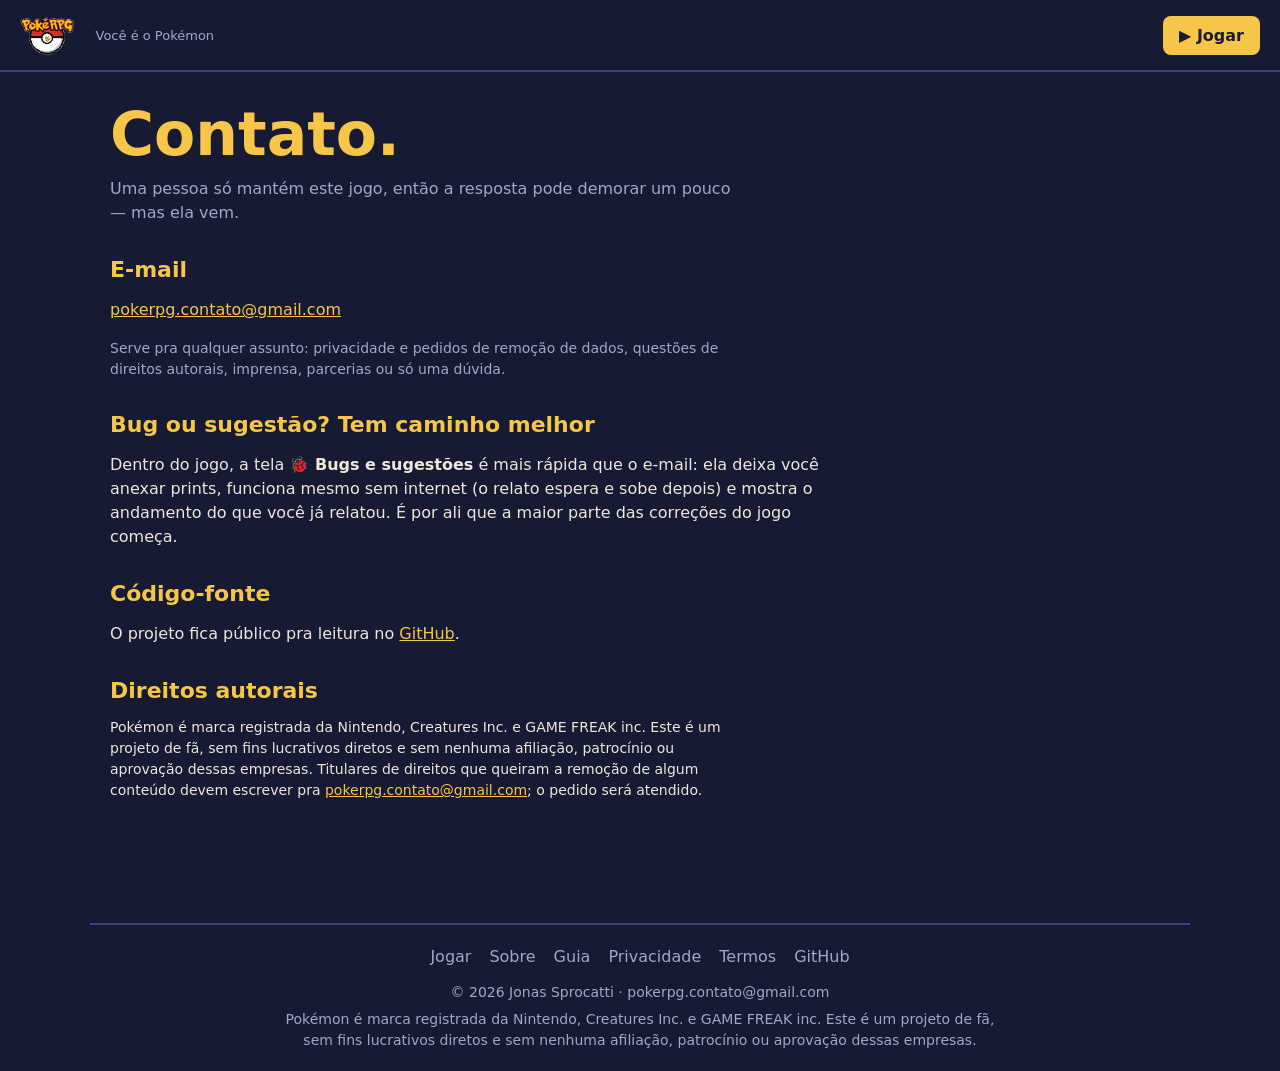
==== commit 21a52bc2: "fix(celular): 📱 deitado — menu no ☰, logo de volta e o Explorar na mão direita Paisagem (altura ≤560" ====
--- a/contato.html
+++ b/contato.html
@@ -5,7 +5,10 @@
 <meta name="viewport" content="width=device-width, initial-scale=1, viewport-fit=cover">
 <title>Contato — PokéRPG</title>
 <meta name="description" content="Como falar com quem mantém o PokéRPG: e-mail para privacidade, direitos autorais e imprensa, e o caminho mais rápido para bugs e sugestões.">
-<link rel="canonical" href="https://poke-rpg-omega.vercel.app/contato.html">
+<link rel="canonical" href="https://www.pokerpg.com.br/contato.html">
+<!-- Google AdSense: js/consent.js (Consent Mode v2) PRECISA vir antes. Gerado de js/config.js — não editar aqui. -->
+<script src="js/consent.js"></script>
+<script async src="https://pagead2.googlesyndication.com/pagead/js/adsbygoogle.js?client=ca-pub-9827780756194019" crossorigin="anonymous"></script>
 <link rel="stylesheet" href="css/estilo.css">
 <link rel="icon" type="image/png" sizes="32x32" href="img/favicon-32.png">
 <link rel="icon" type="image/png" sizes="192x192" href="img/icone-192.png">
@@ -15,11 +18,11 @@
 <meta property="og:locale" content="pt_BR">
 <meta property="og:title" content="Contato — PokéRPG">
 <meta property="og:description" content="Como falar com quem mantém o PokéRPG: e-mail para privacidade, direitos autorais e imprensa, e o caminho mais rápido para bugs e sugestões.">
-<meta property="og:image" content="https://poke-rpg-omega.vercel.app/img/og-imagem.png">
+<meta property="og:image" content="https://www.pokerpg.com.br/img/og-imagem.png">
 </head>
 <body>
 <header class="top">
-  <div class="brand"><a class="brand-logo" href="./" aria-label="PokéRPG — ir para o jogo"><img src="img/logo.png" alt="" class="logo" width="373" height="309"></a><small>RPG de texto</small></div>
+  <div class="brand"><a class="brand-logo" href="./" aria-label="PokéRPG — ir para o jogo"><img src="img/logo.png" alt="" class="logo" width="373" height="309"></a><small>Você é o Pokémon</small></div>
   <div class="top-r"><a class="btn" href="./">▶ Jogar</a></div>
 </header>
 <div id="app">
--- a/css/estilo.css
+++ b/css/estilo.css
@@ -36,10 +36,16 @@
 button:disabled{cursor:not-allowed;opacity:.45}
 :focus-visible{outline:3px solid var(--yellow);outline-offset:2px}
 img{max-width:100%}
+/* `hidden` tem de ganhar de qualquer `display` de autor: o `[hidden]{display:none}` do navegador é folha de UA e
+   perde de uma regra de classe. Foi o bug da busca de desbloqueados na criação (o filtro marcava `hidden` e o
+   `.pick{display:grid}` mantinha o botão na tela — "digito o nome e nada acontece"). */
+[hidden]{display:none!important}
 .muted{color:var(--muted)} .small{font-size:14px}
 
 .top{display:flex;align-items:center;justify-content:space-between;gap:12px;padding:12px 20px;border-bottom:2px solid var(--line)}
-.brand{display:flex;align-items:center;gap:10px}
+/* `flex:none`: com muitos botões no topo o navegador encolhia o .brand e a logo virava um risco de 0px de largura
+   (o subtítulo quebrava em 3 linhas ao lado) — era o "ícone que não aparece" no celular deitado. */
+.brand{display:flex;align-items:center;gap:10px;flex:none}
 /* a logo é um botão (data-act="inicio"): leva pra tela inicial. Sem borda/fundo de botão, com foco visível pra teclado */
 .brand-logo{background:none;border:0;padding:0;margin:0;cursor:pointer;display:block;border-radius:8px;transition:transform .15s}
 .brand-logo:hover{transform:scale(1.04)}
@@ -63,17 +69,22 @@
 .carteira-mini{color:var(--yellow);font:800 15px var(--display);white-space:nowrap}
 .carteira-loja{margin:0 0 10px;padding:8px 14px;background:var(--panel2);border:2px solid var(--line);border-radius:12px;color:var(--yellow);font:600 16px var(--display)}
 .carteira-loja b{font-size:20px}
-@media(max-width:720px){.dinheiro{font-size:17px;padding:6px 12px;min-height:44px}}
+@media(max-width:720px),(orientation:landscape) and (max-height:560px){.dinheiro{font-size:17px;padding:6px 12px;min-height:44px}}
 .burger{display:none}
 .menu-links{display:contents} /* no computador some da conta: filhos ficam em linha no .top-r */
 #topr{flex-wrap:wrap;justify-content:flex-end}
 .btn-login{border-radius:999px;padding:8px 18px;box-shadow:0 0 0 3px rgba(247,197,72,.25)}
-@media(max-width:720px){
+/* O ☰ também em celular DEITADO (mesmo gatilho de altura do resto do CSS de paisagem): um celular deitado passa
+   de 720px de largura e sem isso as ~15 telas abriam em três fileiras de botões, comendo metade da tela. */
+@media(max-width:720px),(orientation:landscape) and (max-height:560px){
   .top{padding:10px 14px}
   .brand small{display:none}
   .brand .logo{height:38px}
   .burger{display:grid;place-items:center;width:44px;height:44px;background:var(--panel2);border:2px solid var(--line);border-radius:10px;font-size:20px;line-height:1}
+  /* `max-height`+rolagem: o menu é `absolute` (não empurra a página), então numa tela baixa os últimos botões
+     ficariam fora da tela sem nenhum jeito de chegar neles. */
   .menu-links{display:none;position:absolute;top:calc(100% + 6px);left:10px;right:10px;z-index:9;flex-direction:column;gap:10px;
+    max-height:70vh;max-height:70dvh;overflow:auto;
     background:var(--panel);border:2px solid var(--line);border-radius:14px;padding:12px;box-shadow:0 14px 34px rgba(0,0,0,.5)}
   .menu-links.open{display:flex}
   .menu-links .top-r,#conta-chip{flex-direction:column;align-items:stretch;gap:8px}
@@ -134,6 +145,9 @@
 .agenda-lista li.atual{border-color:#b45cff;box-shadow:0 0 12px rgba(180,92,255,.5)}
 .agenda-lista img{width:56px;height:56px;image-rendering:pixelated;filter:drop-shadow(0 0 5px rgba(180,92,255,.7))}
 .agenda-lista small{display:block}
+.agenda-ano{margin:0 0 8px}
+.agenda-ano ol{list-style:none;padding:0;margin:8px 0 0;display:grid;gap:3px;font-size:.92em}
+.agenda-ano li.atual{color:#d9b3ff}
 .boss-fraco{margin-top:4px;font-size:12px;font-weight:700}
 .boss-info{margin-top:6px}
 .boss-coura .fill{background:linear-gradient(90deg,#7bd0ff,#b45cff)}
@@ -265,6 +279,13 @@
 .pagina p,.pagina ul,.pagina ol{max-width:72ch}
 .pagina li{margin:4px 0}
 .pagina a{color:var(--yellow)}
+.pagina h3{font:700 17px var(--display);color:var(--text);margin:24px 0 6px}
+/* Índice do guia (guia.html e o pé de cada capítulo): são links de navegação, não itens de texto corrido, então
+   viram cartão em vez de lista com marcador — num celular o alvo de toque fica do tamanho do cartão. */
+.pagina ul.indice{list-style:none;padding:0;display:grid;gap:10px}
+.pagina ul.indice li{margin:0;padding:12px 14px;border:2px solid var(--line);border-radius:12px;background:var(--panel)}
+.pagina ul.indice a{display:block;font:700 18px var(--display);text-decoration:none}
+.pagina ul.indice a:hover{text-decoration:underline}
 /* Nas páginas estáticas não há JS pra tratar clique, então o "▶ Jogar" do topo é um link de verdade usando
    .btn — que foi escrito pra <button> e não traz nem display de bloco nem o sublinhado desligado. */
 a.btn{display:inline-block;text-decoration:none}
@@ -366,9 +387,10 @@
    trocavam o que aparecia no meio foram removidas (ver paineis.js).
    Também entra aqui um celular DEITADO: as 3 colunas do desktop (`--larg-esq` 340px + centro 420px + `--larg-dir`
    340px, mais de 1100px no total) não cabem numa tela baixa e um pouco mais larga que 880px — sem isso o jogo
-   ficava cortado/com rolagem lateral fora da batalha. O tratamento ESPECIAL da batalha em paisagem (cena vira
-   coluna, não fica presa no topo) está no bloco "celular deitado" logo abaixo. */
-@media(max-width:880px),(orientation:landscape) and (max-height:500px){
+   ficava cortado/com rolagem lateral fora da batalha. O tratamento ESPECIAL da batalha em paisagem (cena FIXA na
+   lateral, não presa no topo) está no bloco "celular deitado" logo abaixo — mesmo gatilho de altura (560px, que
+   cobre o celular de 540px de altura deitado), pra não existir faixa de tela que caia só num dos dois. */
+@media(max-width:880px),(orientation:landscape) and (max-height:560px){
   .game{grid-template-columns:1fr;gap:14px}
   .stage{order:-1}
   .divisor{display:none}
@@ -412,25 +434,38 @@
 /* ==================== celular deitado (paisagem) ====================
    O bloco "celular" acima foi pensado pra RETRATO (tela alta e estreita: cena presa no topo, resto rola embaixo).
    Paisagem é o oposto — larga e baixa — e presa no topo ali sobraria pouquíssima altura pro resto. Aqui a cena
-   vira uma COLUNA fixa à esquerda (a altura toda da tela) e tudo mais (golpes, log, painéis) numa coluna à
-   direita que rola por dentro. Gatilho por ALTURA (`max-height`), não largura: um celular deitado pode passar
-   de 880px de largura (o limiar do bloco retrato) e continuar sendo um celular deitado, baixo o bastante pra
-   precisar do mesmo tratamento — só telas realmente baixas entram aqui, então tablet/desktop landscape (bem
-   mais altos) não são afetados. `.stage{display:contents}`: a MESMA técnica já usada em `.menu-links` (topo, no
-   celular) pra "abrir" um elemento e deixar os FILHOS dele participarem do grid do PAI — sem isso, `#scene`
-   (dentro de `.stage`) não teria como virar uma coluna própria de `.game` (`.stage` é irmão das zonas esq/dir,
-   não pai delas). */
-@media(orientation:landscape) and (max-height:500px){
-  body.em-batalha .game{grid-template-columns:minmax(180px,36%) 1fr;gap:10px;padding:8px}
+   fica FIXA na lateral esquerda (a altura toda da tela) e tudo mais (golpes, log, painéis) numa coluna à direita
+   que rola. Gatilho por ALTURA (`max-height`), não largura: um celular deitado pode passar de 880px de largura
+   (o limiar do bloco retrato) e continuar sendo um celular deitado, baixo o bastante pra precisar do mesmo
+   tratamento — só telas realmente baixas entram aqui, então tablet/desktop landscape (bem mais altos) não são
+   afetados.
+   `position:fixed` na cena, e NÃO uma coluna do grid: como `#scene` é irmã das zonas (via `.stage{display:contents}`)
+   ela entrava na auto-colocação DEPOIS dos itens da coluna 2 (#actions, zonas), e o cursor do grid nunca anda pra
+   trás — a cena era jogada pra 4ª linha e a batalha só aparecia ROLANDO a página (o bug relatado em 02/10/2026).
+   Fixa, ela está sempre visível; o `padding-left` do `.game` reserva o espaço e o resto rola por baixo dela.
+   A logo do topo é a única coisa que ficaria atrás do cartão, então sai de vista enquanto durar a luta. */
+@media(orientation:landscape) and (max-height:560px){
+  /* MÃO DIREITA: deitado, a cena da luta toma a esquerda e quem age é o polegar direito. Saindo da batalha, o
+     "Explorar" tem de cair no mesmo canto — senão a mão vai no lugar onde estavam os golpes e não acha nada.
+     `row-reverse` leva o primeiro botão do DOM (o principal) pra borda direita sem mexer na ordem de leitura
+     nem na tabulação. Só fora da luta: em batalha os golpes já nascem na coluna da direita. */
+  body:not(.em-batalha) #actions{flex-direction:row-reverse}
+  body.em-batalha .game{--cena:min(36vw,320px);grid-template-columns:1fr;gap:10px;padding:8px 8px 8px calc(var(--cena) + 16px)}
   body.em-batalha .stage{display:contents}
   body.em-batalha .divisor{display:none}
-  body.em-batalha .scene.battle{grid-column:1;position:sticky;top:8px;max-height:calc(100vh - 16px);height:calc(100vh - 16px);overflow:auto;gap:4px;padding:8px 10px}
+  body.em-batalha .brand{visibility:hidden}
+  body.em-batalha .scene.battle{position:fixed;left:8px;top:8px;z-index:8;width:var(--cena);
+    height:calc(100vh - 16px);height:calc(100dvh - 16px);max-height:none;overflow:auto;gap:4px;padding:8px 10px}
   /* ordem na coluna direita: golpes primeiro (é o que se usa a cada turno), depois painel central (se algo
      estiver ancorado lá), depois ficha/log/mochila/etc. — sem isso a ordem do DOM enterraria os golpes embaixo
      dos painéis da esquerda */
-  body.em-batalha #actions{grid-column:2;order:-2;position:static}
-  body.em-batalha .zona[data-zona="centro"]{grid-column:2;order:-1}
-  body.em-batalha .zona[data-zona="esq"],body.em-batalha .zona[data-zona="dir"]{grid-column:2}
+  body.em-batalha #actions{order:-2}
+  body.em-batalha .zona[data-zona="centro"]{order:-1}
+  /* golpes menores e SEMPRE 2 em cima / 2 embaixo: na altura de um celular deitado, botão alto empurra o
+     resto pra fora da tela (o `max-width:420px` lá embaixo nem pega aqui — em paisagem a largura é grande) */
+  body.em-batalha .moves{grid-template-columns:1fr 1fr;gap:6px}
+  body.em-batalha .mv{padding:5px 9px}
+  body.em-batalha .mv b{font-size:14px}
   body.em-batalha .mon{width:88px;height:74px}
   body.em-batalha .spr{width:72px;height:72px}
   body.em-batalha .spr.back{width:82px;height:82px}
@@ -438,10 +473,12 @@
   body.em-batalha .mon.mini .spr{width:44px;height:44px}
   body.em-batalha .painel[data-painel="log"] .painel-corpo{max-height:26vh}
 }
-.me{display:flex;gap:12px;align-items:center}
-.me img{width:96px;height:96px;image-rendering:pixelated;object-fit:contain;background:var(--panel2);border-radius:12px;flex:none}
-.me h2{margin:0;font:700 26px/1.1 var(--display)}
-.me .sub{color:var(--muted);font-size:14px;margin:2px 0 6px}
+/* `ficha-me`, não `me`: a cena da luta tem `<div class="side me">` e a sala tem `<div class="mp-fila me">`, e o
+   `.me img` daqui pegava TAMBÉM o Pokémon em campo — era dele o retângulo escuro atrás do seu sprite na batalha. */
+.ficha-me{display:flex;gap:12px;align-items:center}
+.ficha-me img{width:96px;height:96px;image-rendering:pixelated;object-fit:contain;background:var(--panel2);border-radius:12px;flex:none}
+.ficha-me h2{margin:0;font:700 26px/1.1 var(--display)}
+.ficha-me .sub{color:var(--muted);font-size:14px;margin:2px 0 6px}
 .bars{margin:14px 0 6px;display:grid;gap:6px}
 .hp{display:grid;grid-template-columns:24px 1fr auto;align-items:center;gap:8px;font:700 12px var(--display)}
 .bar{height:10px;border-radius:5px;background:#0f1230;overflow:hidden}
@@ -584,14 +621,24 @@
 .side.foe .mon{order:2}
 .mon{position:relative;width:170px;height:130px;display:grid;place-items:end center;flex:none}
 .pad{position:absolute;bottom:4px;left:8px;right:8px;height:30px;border-radius:50%;background:rgba(0,0,0,.25)}
-/* object-fit:contain é o que impede o GIF animado (Showdown) de esticar: ao contrário do sprite clássico (sempre
-   quadrado, 96×96), o tamanho de cada GIF varia por Pokémon — sem isso, width/height fixos DISTORCIAM a imagem
-   pra caber na caixa (pedido do usuário: "os gifs animados ficaram estranhamente desproporcionais"). Não muda
-   nada pro clássico/3D, que já são quadrados. */
-.spr{position:relative;width:128px;height:128px;image-rendering:pixelated;object-fit:contain}
+/* `scale-down` = `contain` que NUNCA amplia: a imagem menor que a caixa sai no tamanho de verdade dela.
+   `contain` esticava o sprite até encher os 128px, e é isso que dava o bloco gigante e borrado relatado
+   ("estão muito pixelados, acho que pela proximidade") — pixel art ampliada 1,6× fica com pixel de tamanho
+   irregular. De quebra volta a PROPORÇÃO entre espécies: o Showdown já desenha o Meowth menor que o Onix, e
+   encher a caixa apagava essa diferença (era o "oponentes parecem maior que o necessário").
+   `object-position:bottom` põe o Pokémon no chão da caixa — sem isso, sobrando espaço, ele flutuaria no meio.
+   A caixa continua importando: o sprite 3D (512px) e os maiores são REDUZIDOS pra caber, como antes. */
+.spr{position:relative;width:128px;height:128px;image-rendering:pixelated;object-fit:scale-down;object-position:bottom}
 .spr.back{width:150px;height:150px}
 .spr.flip{transform:scaleX(-1)}
 .mon.fainted .spr{opacity:.15;transition:opacity .5s}
+/* 🏛 troca de Pratos do Arceus (ui.trocarPratos): o anel com a cor de cada tipo gira em volta dele, encolhe, e o
+   Prato sorteado aparece pulsando no meio. Camada temporária por cima do sprite — o JS a remove ao fim. */
+.pratos{position:absolute;inset:0;pointer-events:none;z-index:3;animation:pratos-anel 1.5s ease-in-out forwards}
+.pratos i{position:absolute;left:50%;top:50%;width:13px;height:13px;margin:-6px;border-radius:3px;transform:rotate(var(--a)) translateY(-54px);box-shadow:0 0 7px rgba(255,255,255,.75)}
+.pratos b{position:absolute;left:50%;top:50%;width:26px;height:26px;margin:-13px;border-radius:5px;box-shadow:0 0 20px 4px var(--cor-prato);animation:prato-escolhido 1.5s ease-out forwards}
+@keyframes pratos-anel{0%{opacity:0;transform:rotate(0) scale(.35)}18%{opacity:1}72%{opacity:1;transform:rotate(430deg) scale(1)}100%{opacity:0;transform:rotate(540deg) scale(.25)}}
+@keyframes prato-escolhido{0%,50%{opacity:0;transform:scale(.3)}68%{opacity:1;transform:scale(1.6)}100%{opacity:.95;transform:scale(1)}}
 .plate{background:var(--paper);color:var(--paper-ink);border-radius:10px;padding:9px 12px;width:min(270px,100%);box-shadow:4px 4px 0 rgba(0,0,0,.3)}
 .pl-top{display:flex;justify-content:space-between;gap:8px;font:700 16px var(--display)}
 .plate .bar{background:#cfc8b6}
@@ -605,6 +652,10 @@
 .treinador .equipe{letter-spacing:2px;color:var(--yellow)}
 .treinador img{width:24px;height:24px;image-rendering:pixelated;margin-left:4px}
 .shiny{margin-right:4px}
+/* ♂/♀ (render.sexo): só cor — o símbolo já diz tudo e não deve competir com o nome */
+.sexo{margin-left:4px;font-weight:700}
+.sexo.m{color:#4c8ed9}
+.sexo.f{color:#e0699a}
 .fim .pv{align-items:center}
 /* lado do jogador com aliados: sprites menores ao lado do seu, placas empilhadas */
 .mons-lado{display:flex;align-items:flex-end}
@@ -668,10 +719,51 @@
 ul.quase small{color:var(--muted);font-size:12px}
 .desbloq-novo{margin:8px 0 12px;padding:10px 12px;border:2px solid var(--grass);border-radius:12px;background:var(--panel2)}
 .desbloq-novo .picks{margin-top:8px}
+/* multiplayer — menu: duas portas (criar / entrar) e o que dá pra fazer numa sala */
+.mp-portas{display:grid;grid-template-columns:1fr 1fr;gap:14px;margin-top:8px}
+.mp-porta{background:var(--panel);border:2px solid var(--line);border-radius:14px;padding:16px;display:grid;gap:8px;align-content:start}
+.mp-porta h2{margin:0;font:700 20px var(--display);color:var(--yellow)}
+.mp-porta p{margin:0}
+.mp-codigo-campo{font:700 26px var(--display);letter-spacing:.3em;text-align:center;text-transform:uppercase;width:5.5em;max-width:100%}
+.mp-modos{display:grid;grid-template-columns:repeat(auto-fit,minmax(240px,1fr));gap:10px;margin-top:8px}
+.mp-modo{background:var(--panel2);border:2px solid var(--line);border-radius:12px;padding:12px;display:grid;gap:4px}
+.mp-modo b{font:700 17px var(--display)}
+.mp-modo small{color:var(--muted);line-height:1.45}
+@media(max-width:640px){.mp-portas{grid-template-columns:1fr}}
 /* multiplayer (sala) */
 .mp .textbox{margin:14px 0}
 .mp-cab h1{margin-bottom:4px}
 .mp-cab .codigo{font-family:var(--display);letter-spacing:.12em;background:var(--yellow);color:#1b1b2f;border-radius:10px;padding:0 12px}
+/* o alto da sala: o código é o que todo mundo precisa ler e ditar, então é ele que manda no tamanho */
+.mp-hero{display:grid;grid-template-columns:auto 1fr;gap:14px;align-items:center;background:var(--panel);border:2px solid var(--line);border-radius:14px;padding:12px 16px;margin-bottom:12px}
+.mp-hero-codigo{display:grid;gap:4px;justify-items:center}
+.mp-codigo-grande{font:700 40px/1 var(--display);letter-spacing:.14em;background:var(--yellow);color:#1b1b2f;border-radius:12px;padding:6px 16px}
+.mp-hero-info{display:grid;gap:2px;min-width:0}
+.mp-hero-modo{margin:0;font:700 18px var(--display);color:var(--yellow)}
+.mp-hero-info p{margin:0}
+.mp-hero .mp-conexao{margin-top:6px}
+@media(max-width:640px){.mp-hero{grid-template-columns:1fr}.mp-codigo-grande{font-size:32px}}
+/* cartão de jogador: quem é, o que trouxe e em que pé está */
+.mp-selo{font:600 12px var(--body);border-radius:999px;padding:1px 8px;margin-left:auto;white-space:nowrap}
+.mp-selo.pronto{background:rgba(95,179,106,.2);color:var(--grass)}
+.mp-selo.escolhendo{background:rgba(247,197,72,.16);color:var(--yellow)}
+.mp-selo.assiste{background:rgba(163,166,200,.16);color:var(--muted)}
+.mp-membro.pronto{border-color:var(--grass)}
+.mp-membro.assiste{opacity:.75}
+.mp-coroa{margin-right:4px}
+/* configuração da sala em botões-cartão (os <select> saíram: dava pra ler menos e acertar pior no celular) */
+.mp-cfg-grupo{display:grid;gap:6px;align-content:start;background:var(--panel2);border:2px solid var(--line);border-radius:12px;padding:10px}
+.mp-cfg-grupo h4{margin:0;font:700 14px var(--display);color:var(--muted);text-transform:uppercase;letter-spacing:.06em}
+.mp-cfg-grupo small{line-height:1.4}
+.mp-cfg-leitura{margin:0;font:700 16px var(--display)}
+.mp-chips{display:flex;flex-wrap:wrap;gap:6px}
+.mp-chip{background:var(--panel);color:var(--text);border:2px solid var(--line);border-radius:999px;padding:6px 12px;font:600 14px var(--body);cursor:pointer}
+.mp-chip.on{border-color:var(--yellow);background:rgba(247,197,72,.14);color:var(--yellow)}
+.mp-chip:disabled{cursor:default;opacity:.65}
+.mp-chip.on:disabled{opacity:.9}
+.mp-troca-time{align-items:center;margin:10px 0}
+.mp-motivo{margin:6px 0 0}
+.mp-comecar{margin-top:12px}
 .mp-grupo,.mp-lado{display:grid;grid-template-columns:repeat(auto-fill,minmax(240px,1fr));gap:8px}
 .mp-campo{display:grid;gap:12px;background:linear-gradient(#34428a 0 50%,#3d6a4b 50%);border-radius:14px;padding:12px}
 .mp-mon{display:grid;grid-template-columns:64px 1fr;gap:10px;align-items:center;background:var(--paper);color:var(--paper-ink);border-radius:10px;padding:8px 12px}
@@ -685,6 +777,42 @@
 .mp-mons{display:grid;gap:6px}
 .mp-grupo{grid-template-columns:repeat(auto-fill,minmax(260px,1fr))}
 .mp-times{display:grid;grid-template-columns:1fr 1fr;gap:12px}
+/* a CENA da luta em sala: mesma linguagem do jogo sozinho (.scene.battle/.mon/.spr/.plate), mas em FILAS, porque
+   aqui podem ser até seis jogadores de cada lado — o layout de duas colunas do single player não caberia */
+.mp-cena{grid-template-rows:auto auto;gap:10px;min-height:0}
+.mp-fila{display:flex;flex-wrap:wrap;gap:10px;justify-content:center;align-items:flex-end}
+.mp-unidade{display:grid;justify-items:center;gap:4px;width:min(270px,46vw)}
+.mp-unidade.caido{opacity:.5}
+.mp-unidade.vez .plate{outline:3px solid var(--yellow);outline-offset:2px}
+.mp-unidade .plate{width:100%}
+.mp-unidade .mon{width:150px;height:118px}
+.mp-marcas{color:#7a4ad6;font-weight:700}
+.mp-dono{margin-top:-2px}
+/* mais de 4 em campo: tudo encolhe sozinho, como os aliados do single player */
+.mp-cena.apertada .mp-unidade{width:min(210px,44vw)}
+.mp-cena.apertada .mon{width:104px;height:88px}
+.mp-cena.apertada .spr{width:92px;height:92px}
+.mp-cena.apertada .spr.back{width:104px;height:104px}
+.mp-cena.lotada .mp-unidade{width:min(170px,30vw)}
+.mp-cena.lotada .mon{width:78px;height:70px}
+.mp-cena.lotada .spr,.mp-cena.lotada .spr.back{width:70px;height:70px}
+.mp-cena.lotada .plate{padding:6px 8px}
+.mp-cena.lotada .pl-top{font-size:13px}
+@media(max-width:640px){.mp-unidade{width:min(200px,46vw)}.mp-unidade .mon{width:104px;height:92px}.mp-unidade .spr{width:96px;height:96px}.mp-unidade .spr.back{width:104px;height:104px}}
+/* andamento do turno: quanto falta, quem a sala espera e o que já aconteceu */
+.mp-turno{display:flex;align-items:center;gap:10px;flex-wrap:wrap;margin:10px 0 6px}
+.mp-prazo{flex:1;min-width:120px;height:10px;background:var(--panel2);border:2px solid var(--line);border-radius:999px;overflow:hidden}
+.mp-prazo-fill{height:100%;background:var(--grass);transition:width 1s linear}
+.mp-prazo-fill.urgente{background:var(--red)}
+.mp-relogio{font:700 16px var(--display);min-width:3ch;text-align:right}
+.mp-fichas{display:flex;flex-wrap:wrap;gap:6px;margin-top:8px}
+.mp-ficha{display:flex;align-items:center;gap:4px;font-size:13px;border:2px solid var(--line);border-radius:999px;padding:2px 10px;background:var(--panel2)}
+.mp-ficha.ok{border-color:var(--grass);color:var(--grass)}
+.mp-ficha.esperando{border-color:var(--yellow);color:var(--yellow)}
+.mp-historico{margin-top:8px;font-size:14px}
+.mp-historico summary{cursor:pointer;font:600 14px var(--display);color:var(--muted)}
+.mp-hist-turno{margin-top:6px;background:var(--panel2);border-radius:10px;padding:6px 10px}
+.mp-hist-turno ul{margin:4px 0 0;padding-left:18px;display:grid;gap:2px;color:var(--muted)}
 .mp-itens{margin-top:8px}
 .mp-itens summary{cursor:pointer;font:600 14px var(--display)}
 .mp-itens .bag-grid{margin-top:6px}
@@ -704,7 +832,7 @@
 .mp-chat .subrow input{flex:1;min-width:120px}
 .mp-time{display:grid;gap:8px;align-content:start;background:var(--panel2);border-radius:14px;padding:10px}
 .mp-time h3{margin:0;font:700 16px var(--display);color:var(--yellow)}
-.mp-config{display:grid;grid-template-columns:repeat(auto-fill,minmax(220px,1fr));gap:10px;width:100%}
+.mp-config{display:grid;grid-template-columns:repeat(auto-fit,minmax(220px,1fr));gap:10px;width:100%;margin-bottom:12px}
 .check{display:grid;grid-template-columns:auto 1fr;gap:4px 8px;align-items:center;font-size:14px}
 .check small{grid-column:2}
 .mp-quem{margin:4px 0;width:100%}
@@ -741,8 +869,10 @@
    do motor, então a narração é o que mostra a ordem e o autor de cada ação — sem isso o dano "acontecia sozinho",
    ainda mais com dois Pokémon de mesmo nome no time. Fica aceso enquanto durarem as linhas daquele Pokémon. */
 .mp-mon.atacando{animation:atacando .35s ease-out;outline:2px solid var(--yellow);outline-offset:1px;box-shadow:0 0 12px rgba(247,197,72,.55)}   /* outline, não border: o cartão da batalha não tem borda e uma nova deslocaria o layout */
-/* dano pisca vermelho, cura pisca verde — deduzido do sentido em que a barra de HP mudou (render.piscar) */
-@keyframes hit-flash{0%,100%{filter:none}25%{filter:brightness(1.7) saturate(.4) drop-shadow(0 0 6px #ff4d4d)}}
+/* dano pisca, cura pisca verde — deduzido do sentido em que a barra de HP mudou (render.piscar).
+   A COR do dano vem do tipo do golpe: `ui.shake` põe --cor-impacto (dados.TC) no sprite e reinicia a piscada.
+   O vermelho aqui é o padrão de quem não tem tipo (dano de confusão, esforço do próprio golpe, veneno). */
+@keyframes hit-flash{0%,100%{filter:none}25%{filter:brightness(1.6) drop-shadow(0 0 10px var(--cor-impacto,#ff4d4d)) drop-shadow(0 0 4px var(--cor-impacto,#ff4d4d))}}
 .mon.hit-flash{animation:hit-flash .35s ease-out}
 @keyframes heal-flash{0%,100%{filter:none}30%{filter:brightness(1.3) drop-shadow(0 0 8px #6fd97f)}}
 .mon.heal-flash{animation:heal-flash .5s ease-out}
@@ -833,6 +963,10 @@
 .item-btn img{grid-row:span 2;width:30px;height:30px;image-rendering:pixelated}
 .item-btn small{color:var(--muted);font-size:12px}
 .item-btn:hover:not(:disabled){border-color:var(--yellow)}
+/* ⚡ itens rápidos (render.barraRapidos): o mesmo cartão da mochila, em destaque junto dos botões principais.
+   O ⚡ da mochila usa o .on amarelo das outras listas selecionáveis. */
+.rapidos .rapido{flex:1;min-width:150px;border-color:var(--yellow)}
+.bag-acoes .btn.on{border-color:var(--yellow);color:var(--yellow)}
 
 .modal{position:fixed;inset:0;background:rgba(10,12,30,.72);display:grid;place-items:center;padding:20px;z-index:10}
 .box{background:var(--panel);border:2px solid var(--yellow);border-radius:14px;padding:20px;max-width:520px;width:100%;max-height:90vh;overflow:auto}
@@ -879,3 +1013,9 @@
 ul.quase.conquistas .bar{margin:4px 0}
 
 .badge-ic{display:grid;place-items:center;font-size:20px;background:var(--panel)!important;opacity:1!important}
+
+/* 🗺 Editor de rotas (só admin, tela-editor-rotas.js): a grade de espécies do pool, cada uma com a caixinha e o
+   campo de quantidade. `auto-fill` em vez de um número fixo de colunas porque o pool vai de 5 a 18 espécies. */
+.ed-grade{display:grid;grid-template-columns:repeat(auto-fill,minmax(210px,1fr));gap:6px 12px;margin:6px 0 10px}
+.ed-grade .check{grid-template-columns:auto auto 1fr auto;gap:6px}
+#ed-saida{width:100%;margin-top:8px;font-family:ui-monospace,monospace;font-size:12px}
